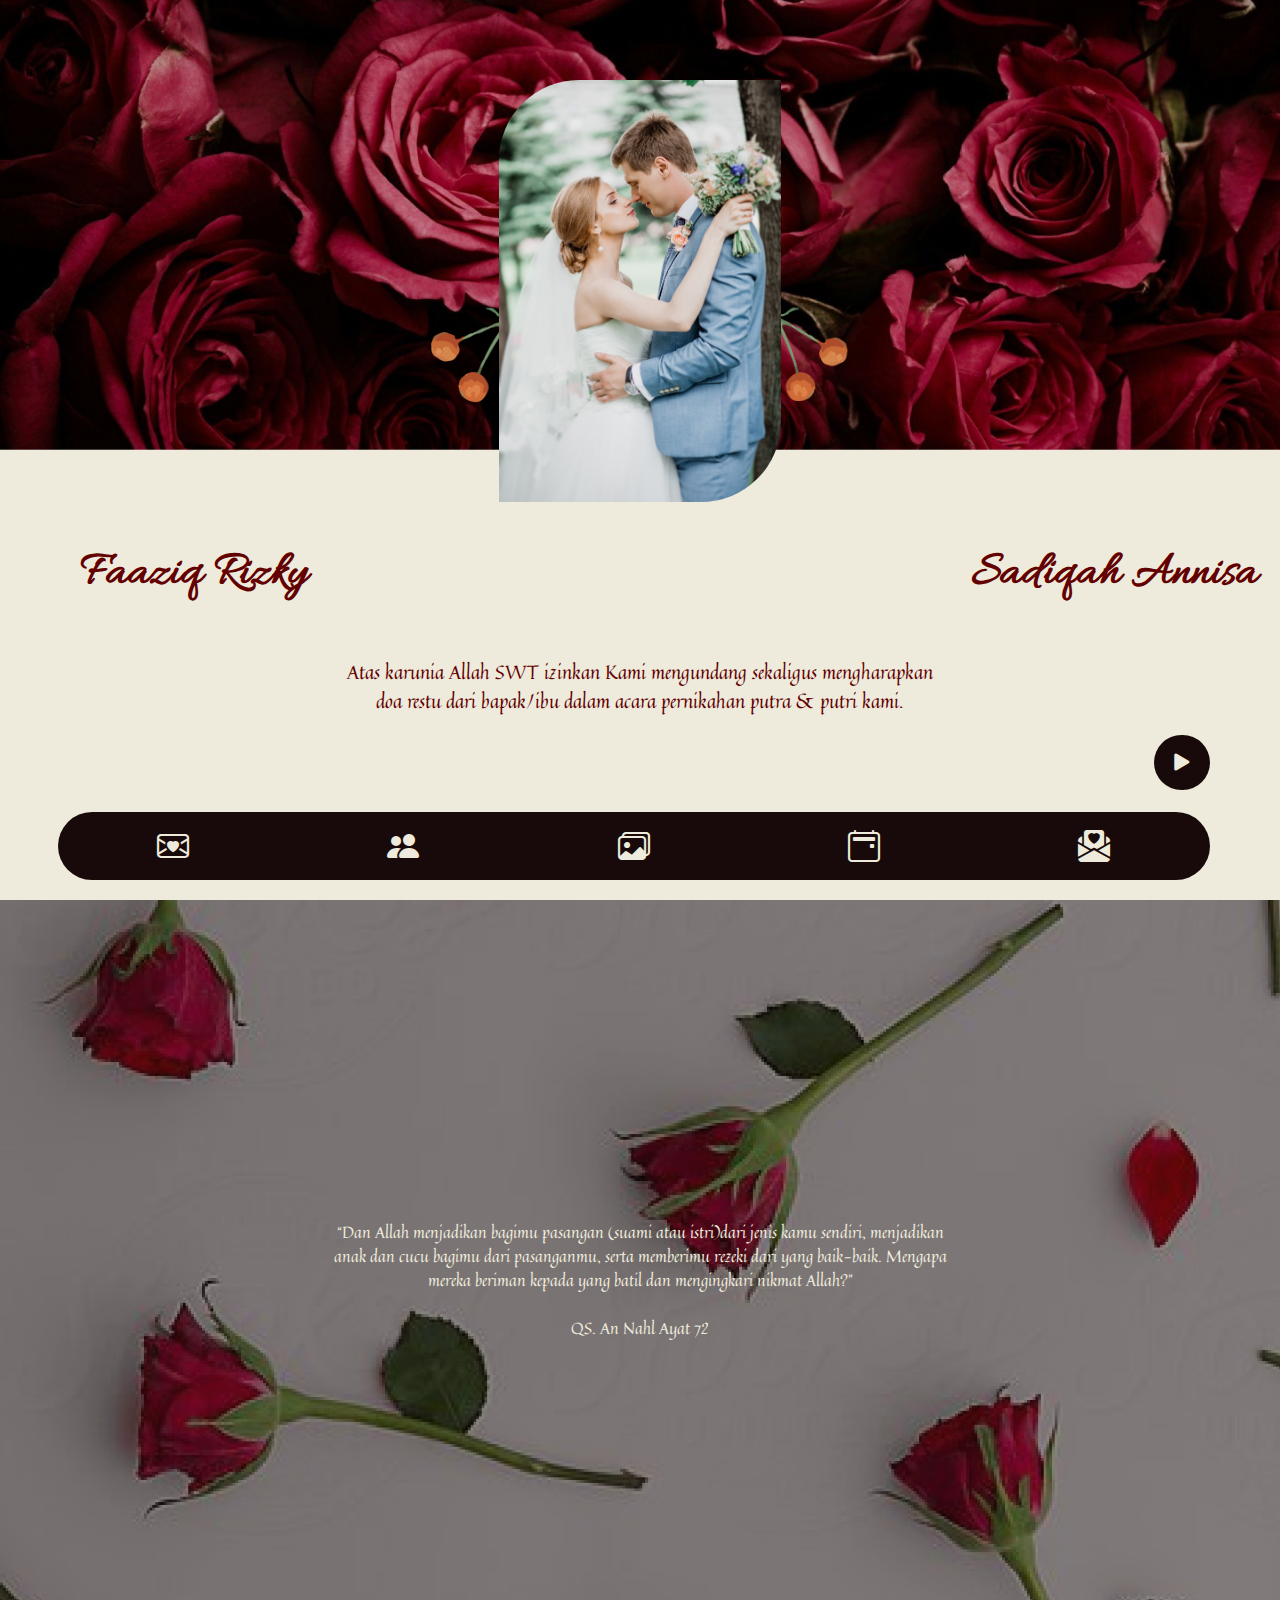
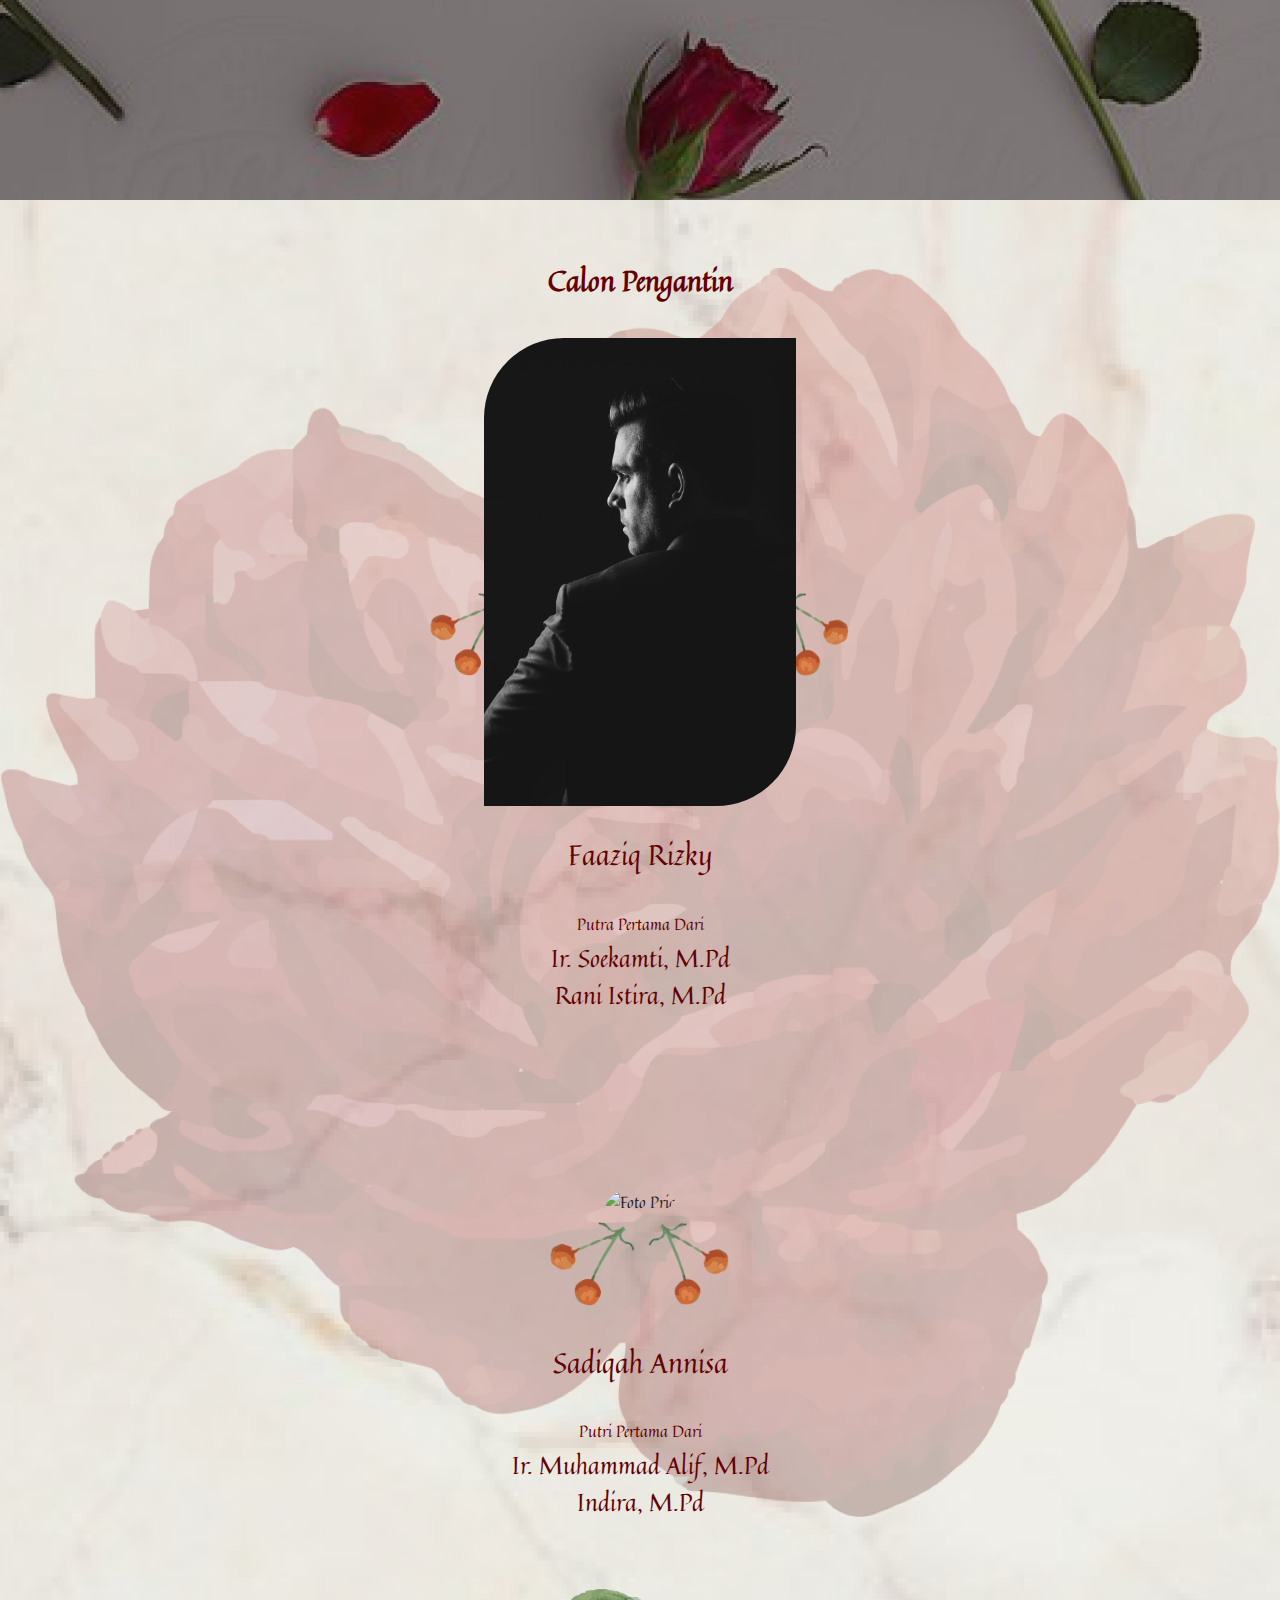
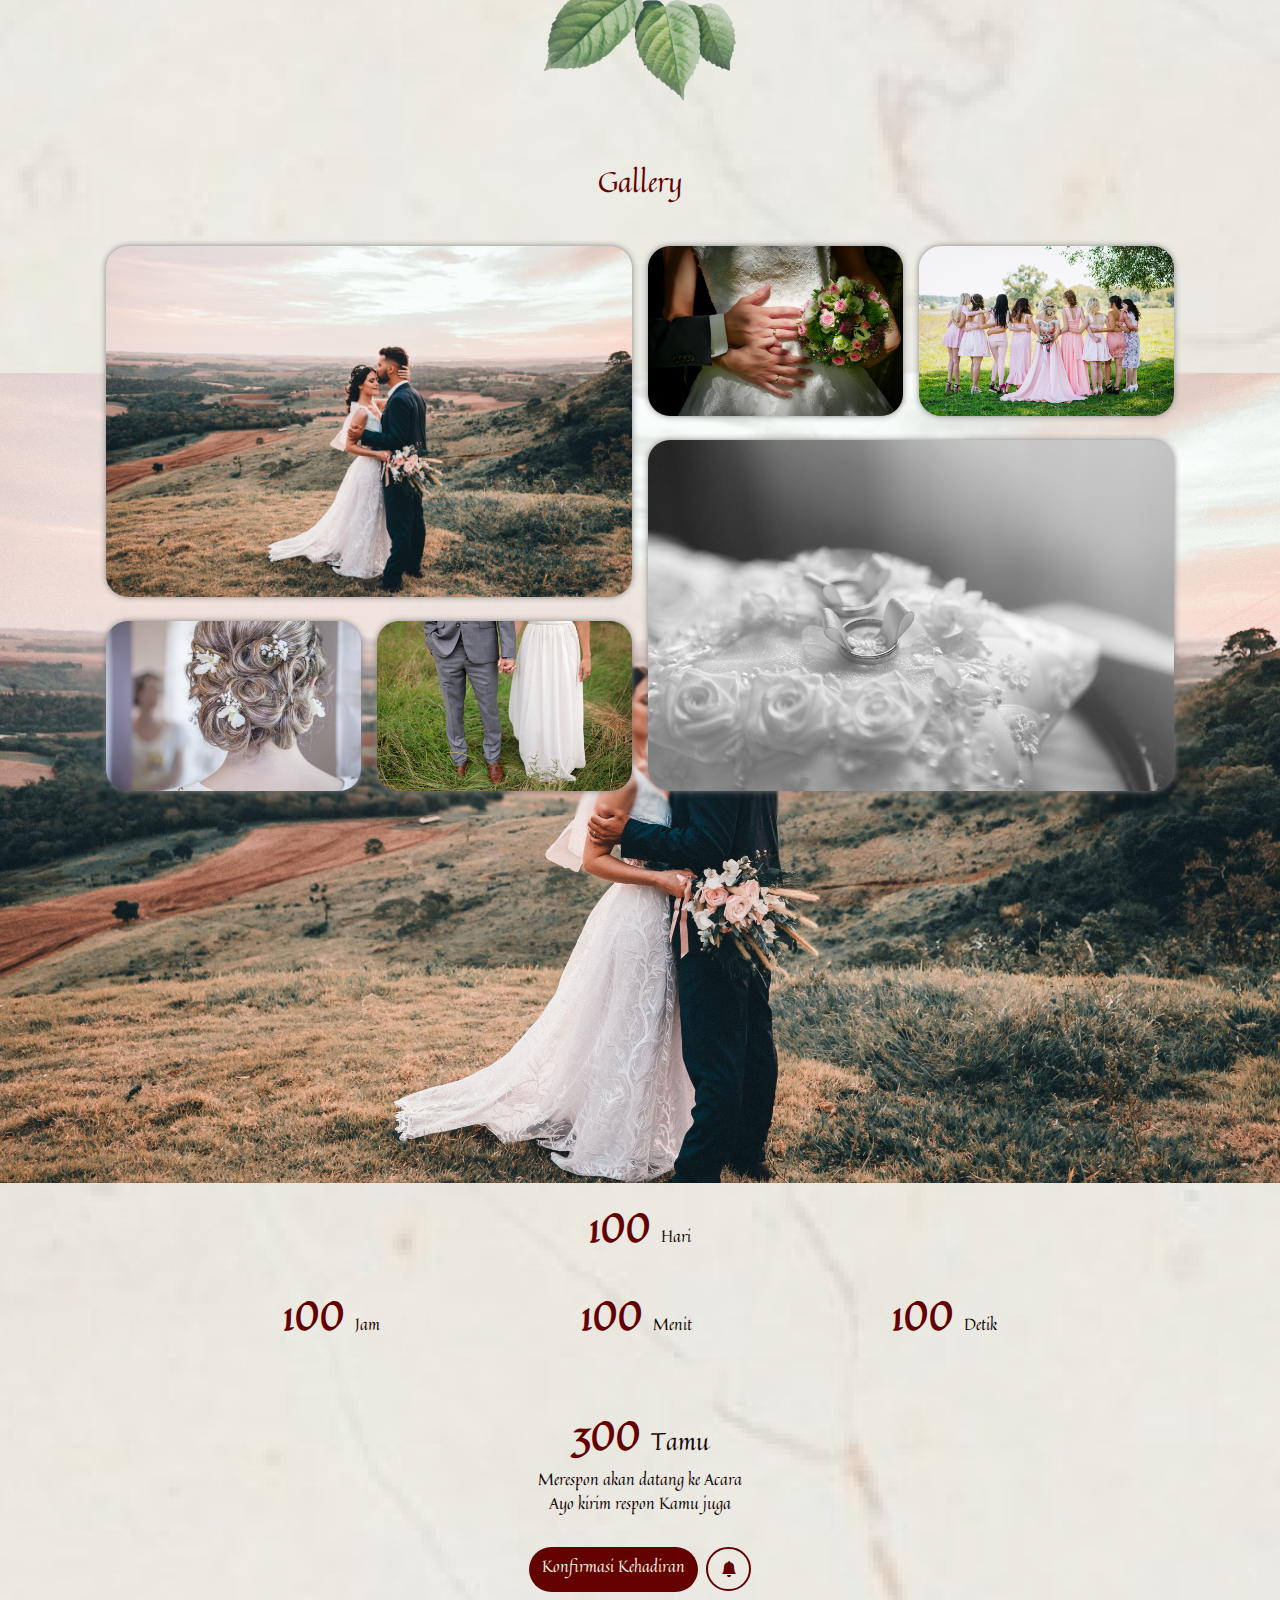
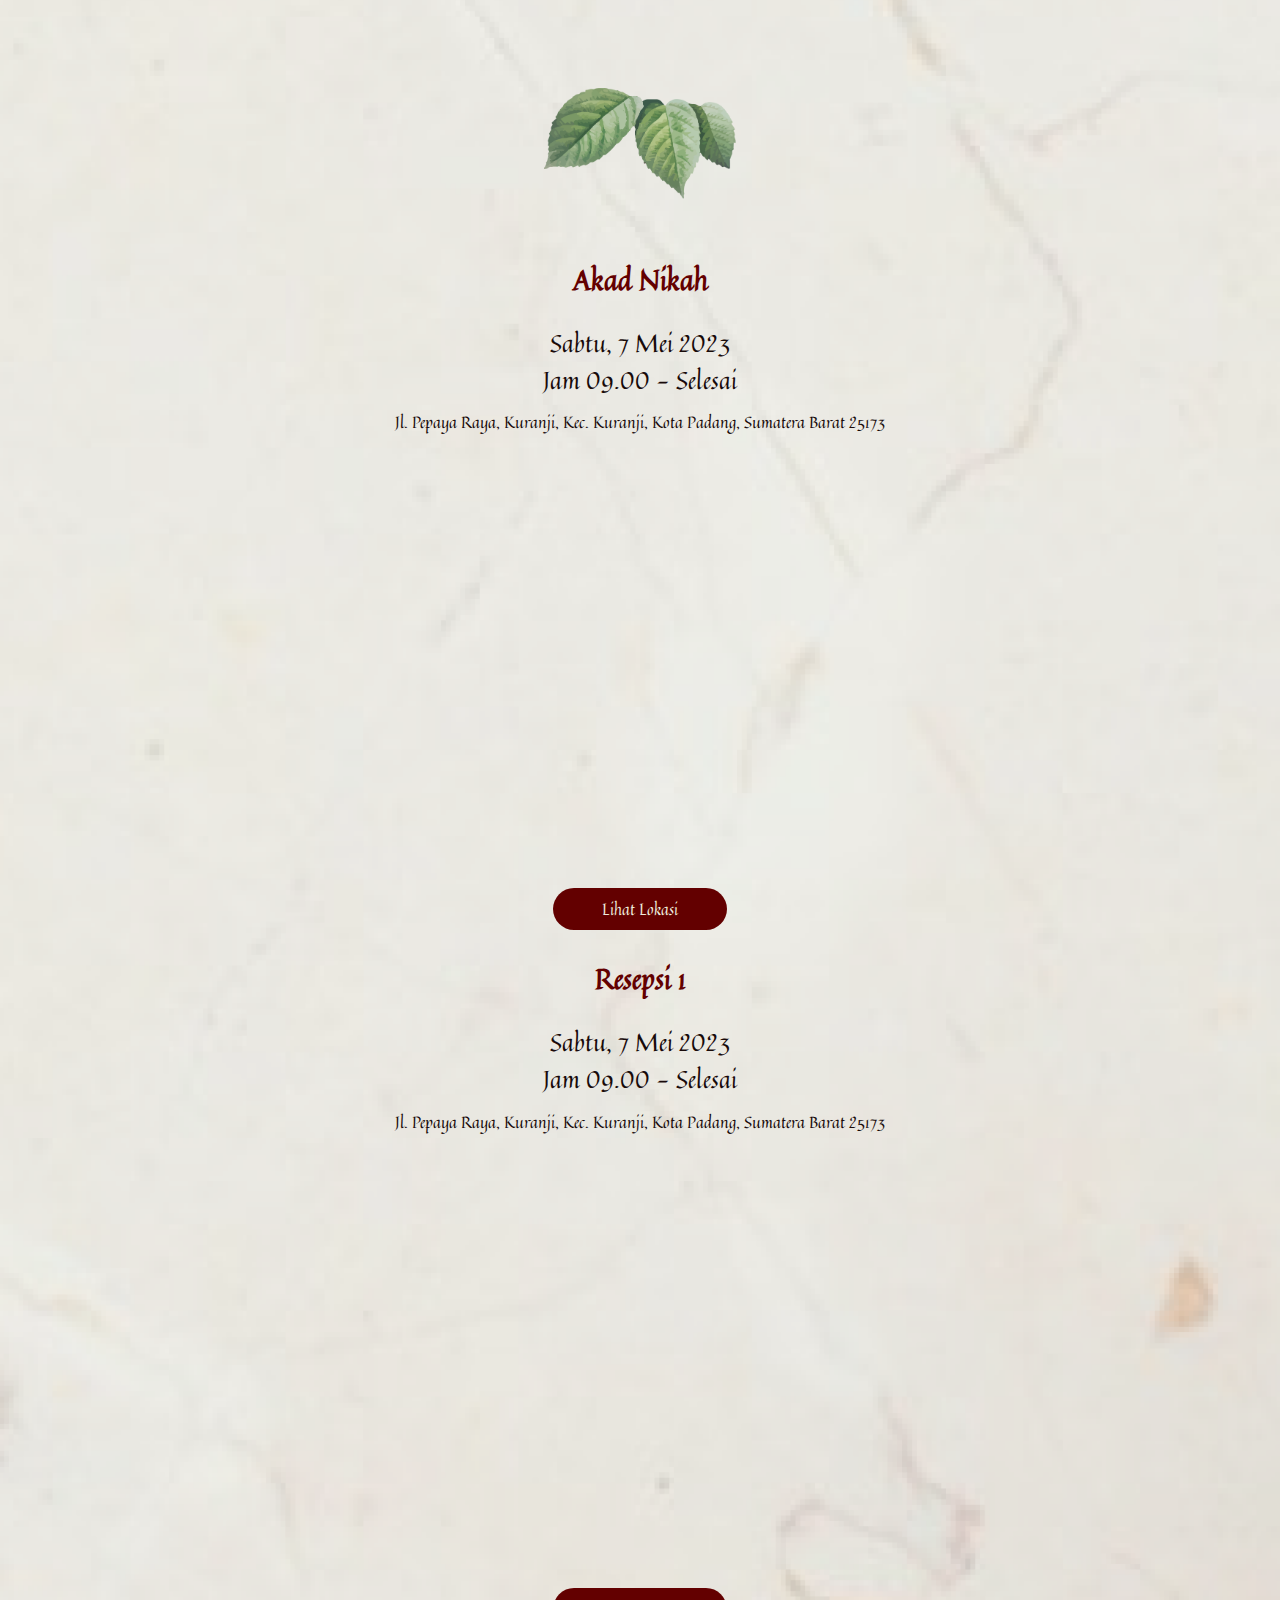
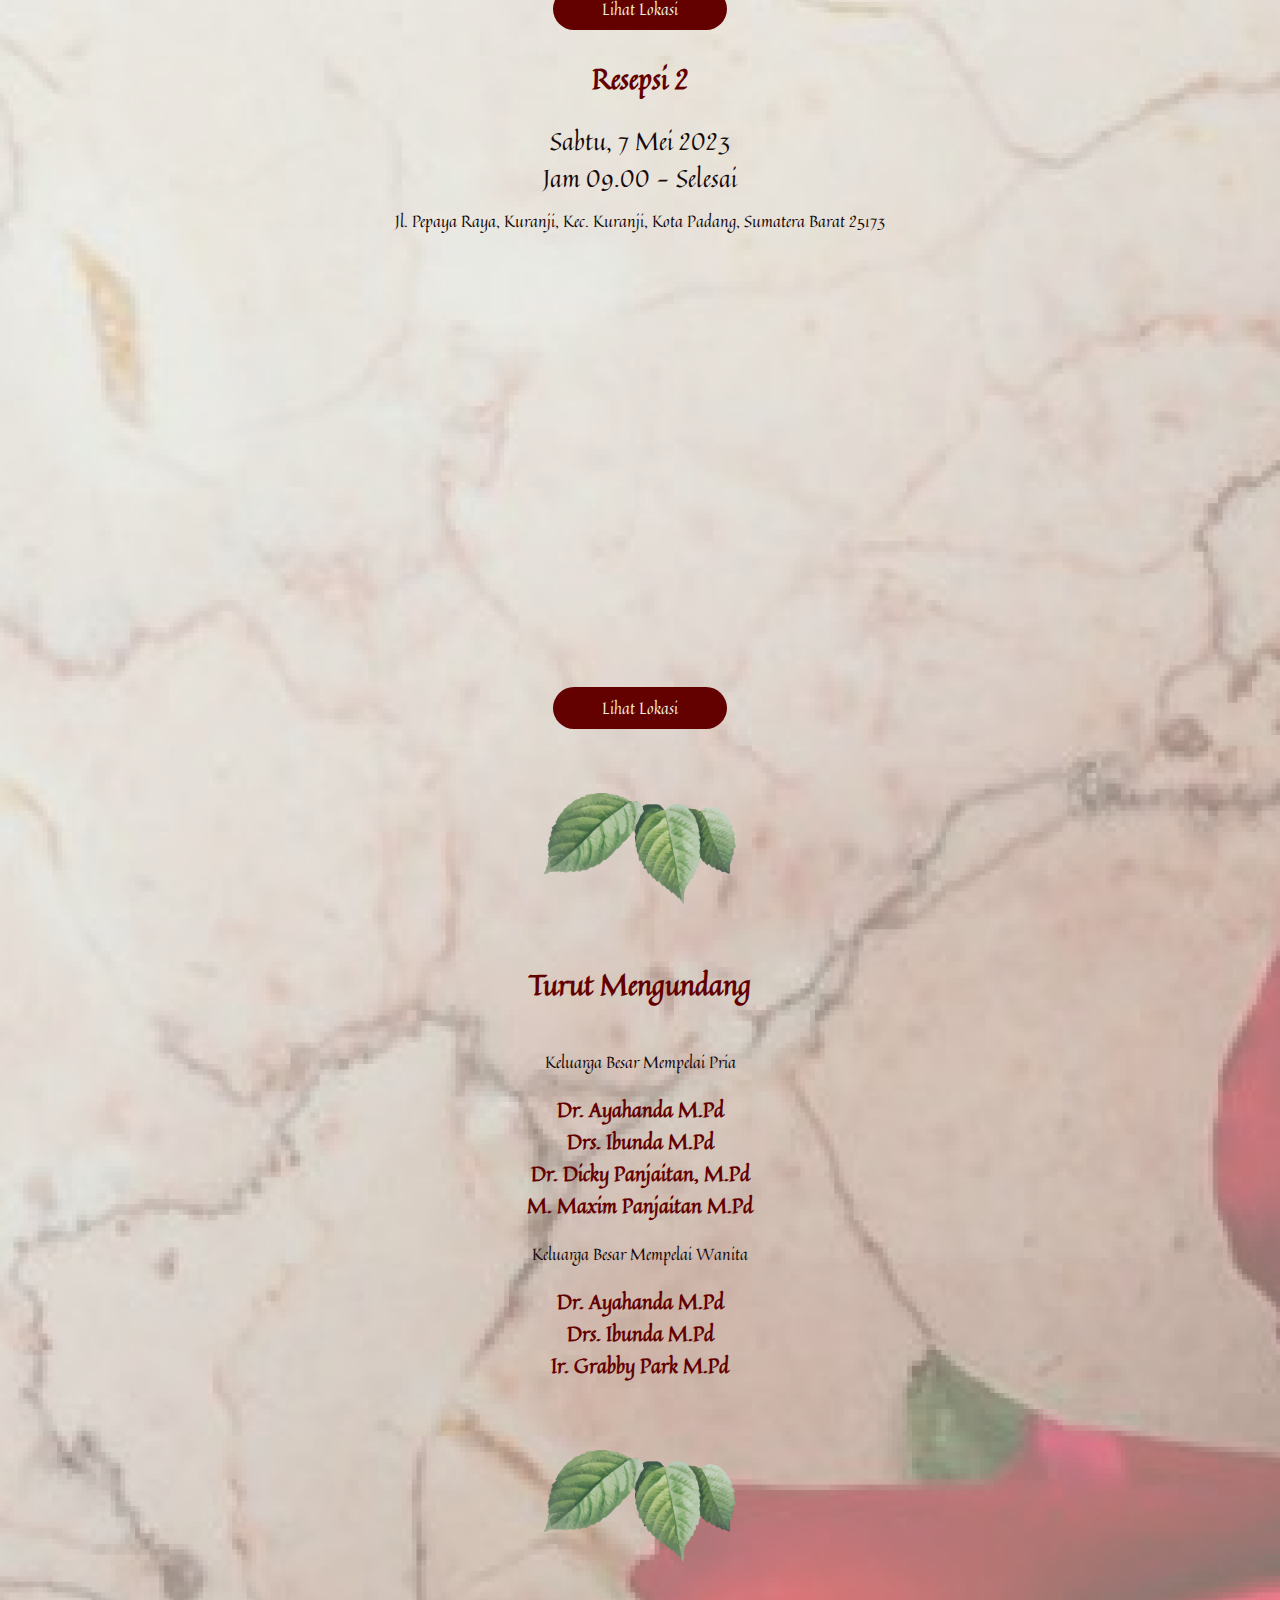
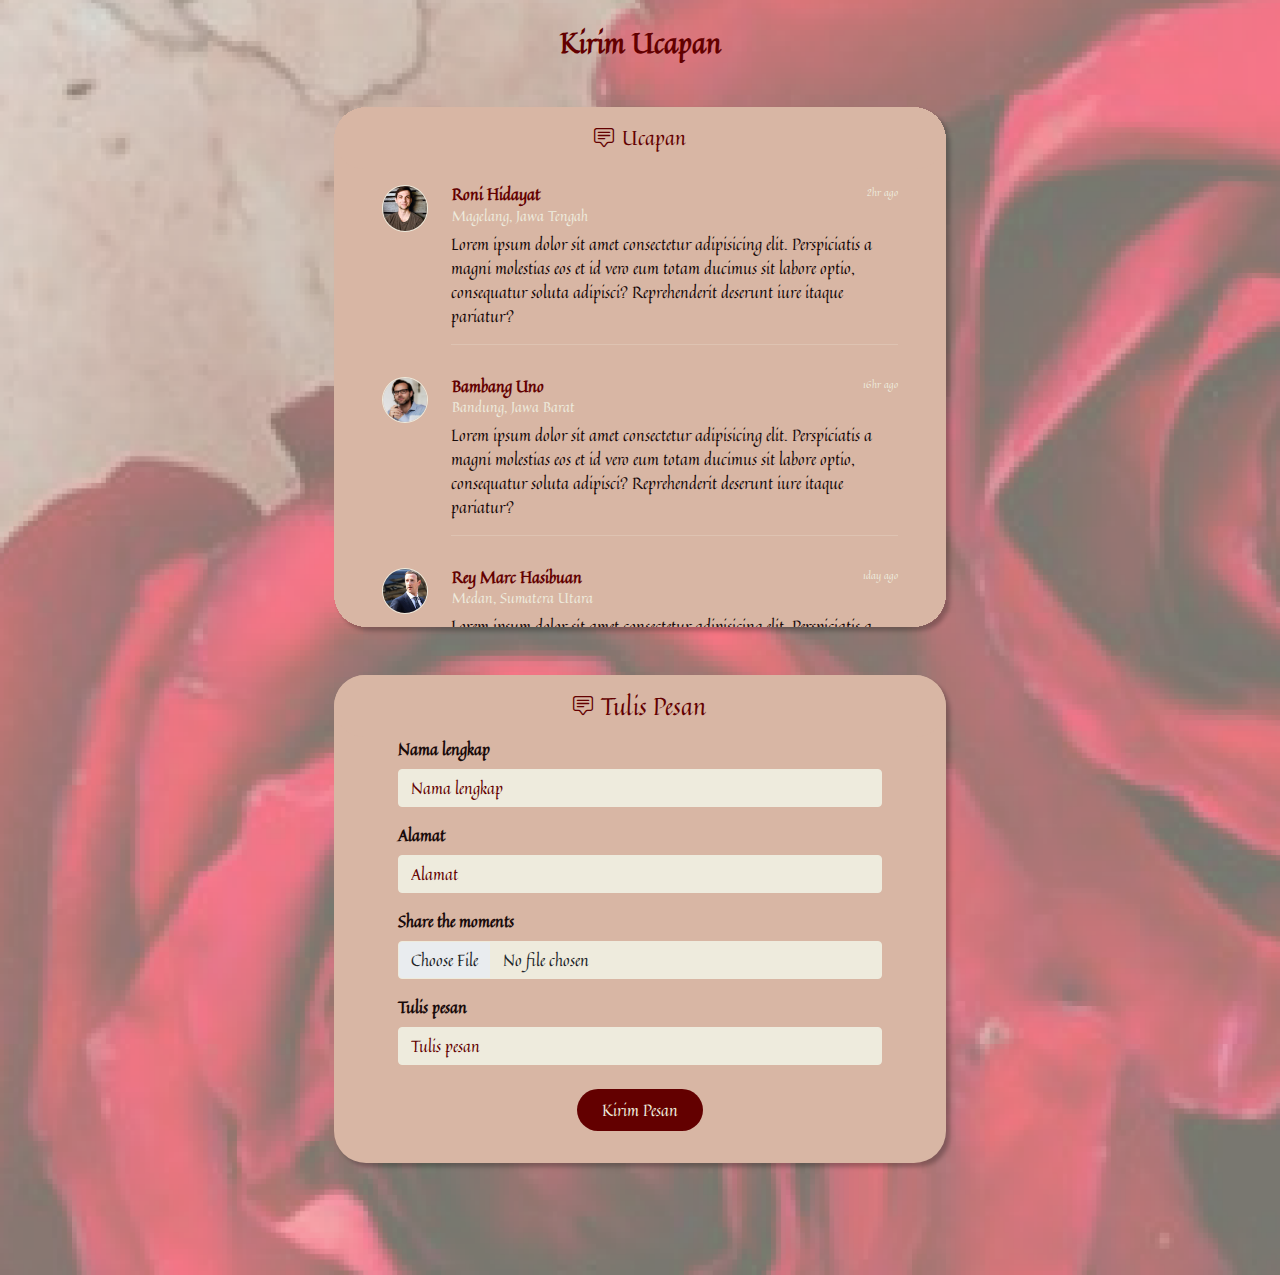
==== index.html @ 02210b86 "Selesai" ====
<!DOCTYPE html>
<html lang="en">
  <head>
    <meta charset="UTF-8" />
    <meta http-equiv="X-UA-Compatible" content="IE=edge" />
    <meta name="viewport" content="width=device-width, initial-scale=1.0" />
    <!-- CSS -->
    <link rel="stylesheet" href="public/css/glightbox.min.css" />
    <link rel="stylesheet" href="public/css/style.css" />
    <link rel="stylesheet" href="public/bootstrap/bootstrap.min.css" />
    <link
      rel="stylesheet"
      href="https://cdn.jsdelivr.net/npm/bootstrap-icons@1.8.1/font/bootstrap-icons.css"
    />
    <link rel="preconnect" href="https://fonts.googleapis.com" />
    <link rel="preconnect" href="https://fonts.gstatic.com" crossorigin />
    <link
      href="https://fonts.googleapis.com/css2?family=Allura&family=Quintessential&display=swap"
      rel="stylesheet"
    />
    <!-- Javascript -->
    <script src="public/bootstrap/bootstrap.bundle.min.js" defer></script>
    <script src="public/js/script.js" defer></script>
    <title>Template Wedding 8</title>
  </head>
  <body>
    <!-- Navbar Bawah -->
    <ul class="navbar-bawah d-flex justify-content-around m-0">
      <li>
        <a href="#header">
          <i class="bi bi-envelope-heart"></i>
        </a>
      </li>
      <li>
        <a href="#pengantin">
          <i class="bi bi-people-fill"></i>
        </a>
      </li>
      <li>
        <a href="#gallery">
          <i class="bi bi-images"></i>
        </a>
      </li>
      <li>
        <a href="#acara">
          <i class="bi bi-calendar2-event"></i>
        </a>
      </li>
      <li>
        <a href="#kartu">
          <i class="bi bi-envelope-paper-heart-fill"></i>
        </a>
      </li>
    </ul>

    <!-- Music -->
    <div class="tombol-musik">
      <audio id="track" src="public/musik/Sezairi-It's_You.mp3"></audio>
      <i id="play-pause" class="bi bi-play-fill"> </i>
    </div>

    <!-- Header -->
    <section class="header" id="header">
      <div
        class="bg-mawar"
        style="
          background-image: url('public/gambar/hiasan/bg1.png');
          background-size: cover;
          background-repeat: no-repeat;
        "
      ></div>
      <div class="foto-mempelai">
        <img
          src="public/gambar/hiasan/bunga1.png"
          class="bunga1"
          alt="Bunga 1"
        />
        <img
          src="public/gambar/foto/mempelai.jpg"
          class="foto"
          alt="Foto Mempelai"
        />
        <img
          src="public/gambar/hiasan/bunga2.png"
          class="bunga2"
          alt="Bunga 2"
        />
      </div>
      <div class="container-fluid nama-mempelai">
        <!-- not for mobile -->
        <div
          class="desktop d-none d-md-block d-lg-block d-xl-block d-xxl-block"
        >
          <div class="row">
            <div class="col-lg-3 col-md-3">
              <h1 class="nmp">Faaziq Rizky</h1>
            </div>
            <div class="col-lg-6 col-md-6">
              <p>
                Atas karunia Allah SWT izinkan Kami mengundang sekaligus
                mengharapkan doa restu dari bapak/ibu dalam acara pernikahan
                putra & putri kami.
              </p>
            </div>
            <div class="col-lg-3 col-md-3">
              <h1 class="nmw">Sadiqah Annisa</h1>
            </div>
          </div>
        </div>
        <!-- for mobile -->
        <div class="mobile d-md-none d-lg-none d-xl-none d-xxl-none">
          <h1>Faaziq Rizky</h1>
          <h1>&</h1>
          <h1>Sadiqah Annisa</h1>
          <p>
            Atas karunia Allah SWT izinkan Kami mengundang sekaligus
            mengharapkan doa restu dari bapak/ibu dalam acara pernikahan putra &
            putri kami.
          </p>
        </div>
      </div>
    </section>

    <section
      class="surat"
      id="surat"
      style="
        background-image: url('public/gambar/hiasan/bg2.png');
        background-size: cover;
        background-repeat: no-repeat;
      "
    >
      <p>
        “Dan Allah menjadikan bagimu pasangan (suami atau istri)dari jenis kamu
        sendiri, menjadikan anak dan cucu bagimu dari pasanganmu, serta
        memberimu rezeki dari yang baik-baik. Mengapa mereka beriman kepada yang
        batil dan mengingkari nikmat Allah?”
        <br /><br />
        QS. An Nahl Ayat 72
      </p>
    </section>

    <section
      class="bg3"
      style="
        background-image: url('public/gambar/hiasan/bg3.png');
        background-size: cover;
        background-repeat: no-repeat;
        background-position: bottom;
      "
    >
      <!-- Pengantin -->
      <div
        class="pengantin"
        id="pengantin"
        style="
          background-image: url('public/gambar/hiasan/bunga5.png');
          background-size: contain;
          background-repeat: no-repeat;
          background-position: bottom;
        "
      >
        <div class="container">
          <h3 class="tcp">Calon Pengantin</h3>
          <!-- Pria -->
          <div class="pria">
            <div class="foto-pria">
              <img
                src="public/gambar/hiasan/bunga1.png"
                class="bunga1"
                alt="Bunga 1"
              />
              <img
                src="public/gambar/foto/pria.jpg"
                class="foto"
                alt="Foto Wanita"
              />
              <img
                src="public/gambar/hiasan/bunga2.png"
                class="bunga2"
                alt="Bunga 2"
              />
            </div>
            <div class="ortu">
              <h3>Faaziq Rizky</h3>
              <span>Putra Pertama Dari</span>
              <h4 class="pt-2">Ir. Soekamti, M.Pd</h4>
              <h4>Rani Istira, M.Pd</h4>
            </div>
          </div>
          <!-- Pria -->
          <div class="wanita">
            <div class="foto-wanita">
              <img
                src="public/gambar/hiasan/bunga1.png"
                class="bunga1"
                alt="Bunga 1"
              />
              <img
                src="public/gambar/foto/wanita.jpg"
                class="foto"
                alt="Foto Pria"
              />
              <img
                src="public/gambar/hiasan/bunga2.png"
                class="bunga2"
                alt="Bunga 2"
              />
            </div>
            <div class="ortu">
              <h3>Sadiqah Annisa</h3>
              <span>Putri Pertama Dari</span>
              <h4 class="pt-2">Ir. Muhammad Alif, M.Pd</h4>
              <h4>Indira, M.Pd</h4>
            </div>
          </div>
        </div>
      </div>
      <div class="gb4">
        <img
          src="public/gambar/hiasan/bunga4.png"
          class="bunga4"
          alt="Bunga 4"
        />
      </div>
      <!-- Gallery -->
      <div class="gallery" id="gallery">
        <div
          class="bg-gallery"
          style="
            background-image: url('public/gambar/foto/wi15.jpg');
            background-size: cover;
            background-repeat: no-repeat;
          "
        ></div>
        <h3 class="tg">Gallery</h3>
        <div class="container">
          <div class="isi-gallery">
            <div class="card gallery1">
              <a class="glightbox" href="public/gambar/foto/wi15.jpg">
                <img
                  src="public/gambar/foto/wi15.jpg"
                  alt=""
                  class="img-fluid"
                />
              </a>
            </div>
            <!-- card 2 -->
            <div class="card gallery2">
              <a class="glightbox" href="public/gambar/foto/wi5.jpg">
                <img
                  src="public/gambar/foto/wi5.jpg"
                  alt=""
                  class="img-fluid"
                />
              </a>
            </div>
            <!-- card 3 -->
            <div class="card gallery3">
              <a class="glightbox" href="public/gambar/foto/wi12.jpg">
                <img
                  src="public/gambar/foto/wi12.jpg"
                  alt=""
                  class="img-fluid"
                />
              </a>
            </div>
            <!-- card 4 -->
            <div class="card gallery4">
              <a class="glightbox" href="public/gambar/foto/wi9.jpg">
                <img
                  src="public/gambar/foto/wi9.jpg"
                  alt=""
                  class="img-fluid"
                />
              </a>
            </div>
            <!-- card 5 -->
            <div class="card gallery5">
              <a class="glightbox" href="public/gambar/foto/wi7.jpg">
                <img
                  src="public/gambar/foto/wi7.jpg"
                  alt=""
                  class="img-fluid"
                />
              </a>
            </div>
            <!-- card 6 -->
            <div class="card gallery6">
              <a class="glightbox" href="public/gambar/foto/wi14.jpg">
                <img
                  src="public/gambar/foto/wi14.jpg"
                  alt=""
                  class="img-fluid"
                />
              </a>
            </div>
          </div>
        </div>
      </div>
      <!-- Acara -->
      <div class="acara" id="acara">
        <div class="container">
          <!-- Tanngal -->
          <div class="tanggal">
            <h1>Acara Mulai Diselenggarakan Pada</h1>
            <span>Minggu, 10 Februari 2023</span>
          </div>
          <!-- Jadwal -->
          <div class="jadwal">
            <div class="hari">
              <h1>100 <span>Hari</span></h1>
            </div>
            <!-- Waktu -->
            <div
              class="d-flex justify-content-evenly align-items-center text-center"
            >
              <div class="jam">
                <h1>100 <span>Jam</span></h1>
              </div>
              <div class="menit">
                <h1>100 <span>Menit</span></h1>
              </div>
              <div class="detik">
                <h1>100 <span>Detik</span></h1>
              </div>
            </div>
            <!-- Tamu -->
            <div class="tamu">
              <h1>300 <span>Tamu</span></h1>
              <span>Merespon akan datang ke Acara</span>
              <br />
              <span>Ayo kirim respon Kamu juga</span>
            </div>
            <!-- Konfirmasi Kehadiran -->
            <div class="kehadiran">
              <button class="btn me-2">Konfirmasi Kehadiran</button>
              <button class="btn">
                <i class="bi bi-bell-fill"></i>
              </button>
            </div>
          </div>
        </div>
      </div>
      <div class="gb4">
        <img
          src="public/gambar/hiasan/bunga4.png"
          class="bunga4"
          alt="Bunga 4"
        />
      </div>
      <!-- Lokasi -->
      <div class="lokasi" id="lokasi">
        <!-- Akad Nikah -->
        <div class="container akad-nikah">
          <h3 class="tan">Akad Nikah</h3>
          <div class="tdj">
            <h4>Sabtu, 7 Mei 2023</h4>
            <h4>Jam 09.00 - Selesai</h4>
          </div>
          <span
            >Jl. Pepaya Raya, Kuranji, Kec. Kuranji, Kota Padang, Sumatera Barat
            25173</span
          >
          <!-- Map Akad Nikah -->
          <iframe
            src="https://www.google.com/maps/embed?pb=!1m18!1m12!1m3!1d3989.3010958429218!2d100.3577223147536!3d-0.9225826993269867!2m3!1f0!2f0!3f0!3m2!1i1024!2i768!4f13.1!3m3!1m2!1s0x2fd4b8b50f84e2df%3A0x6b663fb549733102!2sSTMIK%20Indonesia%20Padang!5e0!3m2!1sid!2sid!4v1656595492006!5m2!1sid!2sid"
            class="google-map"
            allowfullscreen="true"
            loading="lazy"
            referrerpolicy="no-referrer-when-downgrade"
          ></iframe>
          <button type="submit" class="btn mx-auto">Lihat Lokasi</button>
        </div>
        <!-- Resepsi 1 -->
        <div class="container resepsi1">
          <h3 class="tan">Resepsi 1</h3>
          <div class="tdj">
            <h4>Sabtu, 7 Mei 2023</h4>
            <h4>Jam 09.00 - Selesai</h4>
          </div>
          <span
            >Jl. Pepaya Raya, Kuranji, Kec. Kuranji, Kota Padang, Sumatera Barat
            25173</span
          >
          <!-- Map Akad Nikah -->
          <iframe
            src="https://www.google.com/maps/embed?pb=!1m18!1m12!1m3!1d3989.3010958429218!2d100.3577223147536!3d-0.9225826993269867!2m3!1f0!2f0!3f0!3m2!1i1024!2i768!4f13.1!3m3!1m2!1s0x2fd4b8b50f84e2df%3A0x6b663fb549733102!2sSTMIK%20Indonesia%20Padang!5e0!3m2!1sid!2sid!4v1656595492006!5m2!1sid!2sid"
            class="google-map"
            allowfullscreen="true"
            loading="lazy"
            referrerpolicy="no-referrer-when-downgrade"
          ></iframe>
          <button type="submit" class="btn mx-auto">Lihat Lokasi</button>
        </div>
        <!-- Resepsi 1 -->
        <div class="container resepsi2">
          <h3 class="tan">Resepsi 2</h3>
          <div class="tdj">
            <h4>Sabtu, 7 Mei 2023</h4>
            <h4>Jam 09.00 - Selesai</h4>
          </div>
          <span
            >Jl. Pepaya Raya, Kuranji, Kec. Kuranji, Kota Padang, Sumatera Barat
            25173</span
          >
          <!-- Map Akad Nikah -->
          <iframe
            src="https://www.google.com/maps/embed?pb=!1m18!1m12!1m3!1d3989.3010958429218!2d100.3577223147536!3d-0.9225826993269867!2m3!1f0!2f0!3f0!3m2!1i1024!2i768!4f13.1!3m3!1m2!1s0x2fd4b8b50f84e2df%3A0x6b663fb549733102!2sSTMIK%20Indonesia%20Padang!5e0!3m2!1sid!2sid!4v1656595492006!5m2!1sid!2sid"
            class="google-map"
            allowfullscreen="true"
            loading="lazy"
            referrerpolicy="no-referrer-when-downgrade"
          ></iframe>
          <button type="submit" class="btn mx-auto">Lihat Lokasi</button>
        </div>
      </div>
      <div class="gb4">
        <img
          src="public/gambar/hiasan/bunga4.png"
          class="bunga4"
          alt="Bunga 4"
        />
      </div>
      <!-- Mengundang -->
      <div class="mengundang" id="mengundang">
        <div class="container">
          <h3 class="ttm">Turut Mengundang</h3>
          <div class="keluarga-pria">
            <span>Keluarga Besar Mempelai Pria</span>
            <h5 class="mt-4">Dr. Ayahanda M.Pd</h5>
            <h5>Drs. Ibunda M.Pd</h5>
            <h5>Dr. Dicky Panjaitan, M.Pd</h5>
            <h5>M. Maxim Panjaitan M.Pd</h5>
          </div>
          <div class="keluarga-wanita mt-4">
            <span>Keluarga Besar Mempelai Wanita</span>
            <h5 class="mt-4">Dr. Ayahanda M.Pd</h5>
            <h5>Drs. Ibunda M.Pd</h5>
            <h5>Ir. Grabby Park M.Pd</h5>
          </div>
        </div>
      </div>
      <div class="gb4">
        <img
          src="public/gambar/hiasan/bunga4.png"
          class="bunga4"
          alt="Bunga 4"
        />
      </div>
      <!-- Kartu -->
      <div id="kartu">
        <div class="container kartu-ucapan" id="kartu-ucapan">
          <h3 class="tku">Kirim Ucapan</h3>
          <!-- Daftar Kartu -->
          <div
            class="daftar-kartu d-flex justify-content-center align-items-center mb-5"
          >
            <div class="card">
              <div
                class="kepala-card py-3 d-flex justify-content-center align-items-center sticky-top"
              >
                <i class="bi bi-chat-square-text me-2 fs-5"></i>
                <h5 class="mb-0">Ucapan</h5>
              </div>
              <div class="kepala-body">
                <img src="public/gambar/foto/person1.jpg" alt="person 1" />
                <div class="nama ms-4">
                  <h6>Roni Hidayat</h6>
                  <p>Magelang, Jawa Tengah</p>
                </div>
                <p class="ms-auto">2hr ago</p>
              </div>
              <div class="card-body">
                <p>
                  Lorem ipsum dolor sit amet consectetur adipisicing elit.
                  Perspiciatis a magni molestias eos et id vero eum totam
                  ducimus sit labore optio, consequatur soluta adipisci?
                  Reprehenderit deserunt iure itaque pariatur?
                </p>
                <hr />
              </div>
              <div class="kepala-body">
                <img src="public/gambar/foto/person2.jpg" alt="person 2" />
                <div class="nama ms-4">
                  <h6>Bambang Uno</h6>
                  <p>Bandung, Jawa Barat</p>
                </div>
                <p class="ms-auto">16hr ago</p>
              </div>
              <div class="card-body">
                <p>
                  Lorem ipsum dolor sit amet consectetur adipisicing elit.
                  Perspiciatis a magni molestias eos et id vero eum totam
                  ducimus sit labore optio, consequatur soluta adipisci?
                  Reprehenderit deserunt iure itaque pariatur?
                </p>
                <hr />
              </div>
              <div class="kepala-body">
                <img src="public/gambar/foto/person3.jpg" alt="person 3" />
                <div class="nama ms-4">
                  <h6>Rey Marc Hasibuan</h6>
                  <p>Medan, Sumatera Utara</p>
                </div>
                <p class="ms-auto">1day ago</p>
              </div>
              <div class="card-body">
                <p>
                  Lorem ipsum dolor sit amet consectetur adipisicing elit.
                  Perspiciatis a magni molestias eos et id vero eum totam
                  ducimus sit labore optio, consequatur soluta adipisci?
                  Reprehenderit deserunt iure itaque pariatur?
                </p>
                <hr />
              </div>
            </div>
          </div>
          <!-- Tulis Pesan -->
          <div
            class="tulis-pesan d-flex justify-content-center align-items-center"
          >
            <div class="card">
              <div
                class="kepala-card py-3 d-flex justify-content-center align-items-center"
              >
                <i class="bi bi-chat-square-text me-2 fs-5"></i>
                <h4 class="mb-0">Tulis Pesan</h4>
              </div>
              <!-- <hr /> -->
              <form action="#" class="mx-auto">
                <div class="mb-3">
                  <label for="nama" class="form-label">Nama lengkap</label>
                  <input
                    type="text"
                    class="form-control"
                    placeholder="Nama lengkap"
                  />
                </div>
                <div class="mb-3">
                  <label for="alamat" class="form-label">Alamat</label>
                  <input
                    type="text"
                    class="form-control"
                    placeholder="Alamat"
                  />
                </div>
                <div class="mb-3">
                  <label for="moments" class="form-label"
                    >Share the moments</label
                  >
                  <input
                    type="file"
                    class="form-control"
                    placeholder="hahaha"
                  />
                </div>
                <div class="mb-4">
                  <label for="pesan" class="form-label">Tulis pesan</label>
                  <input
                    type="text"
                    class="form-control"
                    placeholder="Tulis pesan"
                  />
                </div>
                <div
                  class="mb-3 d-flex justify-content-center align-items-center"
                >
                  <button type="button" class="btn">Kirim Pesan</button>
                </div>
              </form>
            </div>
          </div>
        </div>
      </div>
    </section>
    <script src="public/js/glightbox.min.js"></script>
  </body>
</html>
---- public/css/style.css ----
* {
  margin: 0;
  padding: 0;
  box-sizing: border-box;
  font-family: "Quintessential", cursive;
}

:root {
  --warna1: #630000;
  --warna2: #180a0a;
  --warna3: #eeebdd;
  --warna4: #d8b6a4;
  --lengkung: 1rem;
  --lengkungO: 999px;
}

html {
  scroll-behavior: smooth;
}

/* ? Navbar Bawah */
ul.navbar-bawah {
  list-style: none;
  position: fixed;
  bottom: 20px;
  left: 49.5%;
  width: 90%;
  padding-left: 0;
  background: var(--warna2);
  z-index: 11;
  transform: translateX(-50%);
  -webkit-transform: translateX(-50%);
  -moz-transform: translateX(-50%);
  -ms-transform: translateX(-50%);
  -o-transform: translateX(-50%);
  border-radius: var(--lengkungO);
  -webkit-border-radius: var(--lengkungO);
  -moz-border-radius: var(--lengkungO);
  -ms-border-radius: var(--lengkungO);
  -o-border-radius: var(--lengkungO);
}

ul.navbar-bawah li {
  padding: 10px;
  border-radius: var(--lengkungO);
  -webkit-border-radius: var(--lengkungO);
  -moz-border-radius: var(--lengkungO);
  -ms-border-radius: var(--lengkungO);
  -o-border-radius: var(--lengkungO);
  transition: 0.1s;
  -webkit-transition: 0.1s;
  -moz-transition: 0.1s;
  -ms-transition: 0.1s;
  -o-transition: 0.1s;
}

ul.navbar-bawah li:hover {
  padding: 10px 20px;
  background: var(--warna3);
}

ul.navbar-bawah li a {
  color: var(--warna3);
  font-size: 2rem;
}

ul.navbar-bawah li a:hover {
  color: var(--warna1);
}

/* ? Music */
.tombol-musik {
  position: fixed;
  bottom: 110px;
  right: 70px;
  z-index: 9999;
  background: var(--warna2);
  cursor: pointer;
  padding: 5px 13px;
  border-radius: var(--lengkungO);
  -webkit-border-radius: var(--lengkungO);
  -moz-border-radius: var(--lengkungO);
  -ms-border-radius: var(--lengkungO);
  -o-border-radius: var(--lengkungO);
}

.tombol-musik i {
  color: var(--warna3);
  font-size: 30px;
}

/* ? Header */
.header {
  background-color: var(--warna3);
}

.header .bg-mawar {
  height: 50vh;
}

.header .foto-mempelai {
  display: flex;
  justify-content: center;
  align-items: center;
  position: absolute;
  top: 5rem;
  left: 0;
}

.header .foto-mempelai img.bunga1 {
  z-index: 1;
  max-width: 10%;
  height: auto;
  margin-top: 7rem;
  margin-right: -3rem;
}

.header .foto-mempelai img.bunga2 {
  z-index: 1;
  max-width: 10%;
  height: auto;
  margin-top: 7rem;
  margin-left: -3rem;
}

.header .foto-mempelai img.foto {
  z-index: 2;
  max-width: 22%;
  height: auto;
  border-top-left-radius: 5rem;
  border-bottom-right-radius: 5rem;
}

.header .nama-mempelai {
  height: 50vh;
}

.header .nama-mempelai h1.nmp,
.header .nama-mempelai h1.nmw {
  font-family: "Allura", cursive;
  font-weight: bold;
  font-size: 3rem;
}

.header .nama-mempelai h1.nmp {
  color: var(--warna1);
  text-align: right;
  padding-top: 6rem;
}

.header .nama-mempelai p {
  padding-top: 13rem;
  color: var(--warna1);
  text-align: center;
  font-size: 1.2rem;
}

.header .nama-mempelai h1.nmw {
  color: var(--warna1);
  text-align: left;
  padding-top: 6rem;
}

/* ? Surat */
.surat {
  height: 100vh;
}

.surat p {
  text-align: center;
  color: var(--warna3);
  padding: 20rem 20rem 0 20rem;
}

/* ? Pengantin */
.pengantin h3.tcp {
  color: var(--warna1);
  text-align: center;
  font-weight: bold;
  padding-top: 4rem;
  padding-bottom: 2rem;
}

.pengantin .wanita {
  margin-top: 5rem;
}

.pengantin .pria .foto-pria,
.pengantin .wanita .foto-wanita {
  display: flex;
  justify-content: center;
  align-items: center;
}

.pengantin .pria .foto-pria img.bunga1,
.pengantin .wanita .foto-wanita img.bunga1 {
  z-index: 1;
  max-width: 10%;
  height: auto;
  margin-top: 7rem;
  margin-right: -3rem;
}

.pengantin .pria .foto-pria img.bunga2,
.pengantin .wanita .foto-wanita img.bunga2 {
  z-index: 1;
  max-width: 10%;
  height: auto;
  margin-top: 7rem;
  margin-left: -3rem;
}

.pengantin .pria .foto-pria img.foto,
.pengantin .wanita .foto-wanita img.foto {
  z-index: 2;
  max-width: 28%;
  height: auto;
  border-top-left-radius: 5rem;
  border-bottom-right-radius: 5rem;
}

.pengantin .pria .ortu,
.pengantin .wanita .ortu {
  text-align: center;
  color: var(--warna1);
}

.pengantin .pria .ortu h3,
.pengantin .wanita .ortu h3 {
  padding-top: 2rem;
  padding-bottom: 2rem;
}

.gb4 {
  display: flex;
  justify-content: center;
  align-items: center;
}

.gb4 img.bunga4 {
  max-width: 15%;
  height: auto;
  margin: 4rem auto;
}

/* ? Gallery */
.gallery .bg-gallery {
  position: absolute;
  margin-top: 13rem;
  height: 90vh;
  width: 100%;
  z-index: 0;
}

.gallery h3.tg {
  text-align: center;
  color: var(--warna1);
  padding-bottom: 1rem;
}

.gallery .container {
  z-index: 2;
}

.gallery .isi-gallery {
  backdrop-filter: blur(1px);
  -webkit-backdrop-filter: blur(1px);
  padding: 1rem;
  display: grid;
  grid-template-areas:
    "g1 g1 g2 g3"
    "g1 g1 g6 g6"
    "g4 g5 g6 g6";
}

.gallery .isi-gallery .card {
  margin: 0.5rem;
  background-color: transparent;
  border: 0;
}

.gallery .isi-gallery .card img {
  overflow: hidden;
  object-fit: cover;
  -o-object-fit: cover;
  object-position: center;
  -o-object-position: center;
  border-radius: 22px;
  -webkit-border-radius: 22px;
  -moz-border-radius: 22px;
  -ms-border-radius: 22px;
  -o-border-radius: 22px;
  filter: drop-shadow(0 0 3px grey);
  -webkit-filter: drop-shadow(0 0 3px grey);
}

.gallery .isi-gallery .gallery1 {
  grid-area: g1;
}

.gallery .isi-gallery .gallery2 {
  grid-area: g2;
}

.gallery .isi-gallery .gallery3 {
  grid-area: g3;
}

.gallery .isi-gallery .gallery4 {
  grid-area: g4;
}

.gallery .isi-gallery .gallery5 {
  grid-area: g5;
}

.gallery .isi-gallery .gallery6 {
  grid-area: g6;
  margin-top: 1rem;
}

.gallery .isi-gallery .gallery7 {
  grid-area: g7;
}

.gallery .isi-gallery .gallery8 {
  grid-area: g8;
}

/* ? Acara */
.acara {
  padding-top: 15rem;
}

.acara .tanggal {
  color: var(--warna1);
  text-align: center;
  padding-bottom: 3rem;
}

.acara .tanggal h1 {
  color: var(--warna1);
  padding-bottom: 0.5rem;
}

.acara .tanggal span {
  font-size: 1.5rem;
}

.acara .jadwal {
  color: var(--warna1);
  text-align: center;
  padding-bottom: 2rem;
}

.acara .jadwal .hari {
  padding-bottom: 2rem;
}

.acara .hari h1,
.acara .jam h1,
.acara .menit h1,
.acara .detik h1 {
  color: var(--warna1);
  font-weight: bold;
}

.acara .hari span,
.acara .jam span,
.acara .menit span,
.acara .detik span {
  color: var(--warna2);
  font-weight: lighter;
  font-size: 1rem;
}

.acara .tamu {
  text-align: center;
  padding: 4rem 0 2rem 0;
}

.acara .tamu h1 {
  color: var(--warna1);
  font-weight: bold;
}

.acara .tamu h1 span {
  color: var(--warna2);
  font-weight: normal;
  font-style: normal;
  font-size: 1.5rem;
}

.acara .tamu span {
  color: var(--warna2);
  font-style: normal;
}

.acara .kehadiran {
  display: flex;
  justify-content: center;
  align-items: center;
}

.acara .kehadiran button:nth-child(1) {
  padding-bottom: 0.8rem;
  background-color: var(--warna1);
  color: var(--warna3);
  border-radius: var(--lengkungO);
  -webkit-border-radius: var(--lengkungO);
  -moz-border-radius: var(--lengkungO);
  -ms-border-radius: var(--lengkungO);
  -o-border-radius: var(--lengkungO);
}

.acara .kehadiran button:nth-child(2) {
  padding: 0.5rem 0.8rem;
  color: var(--warna1);
  border: 2px solid var(--warna1);
  border-radius: var(--lengkungO);
  -webkit-border-radius: var(--lengkungO);
  -moz-border-radius: var(--lengkungO);
  -ms-border-radius: var(--lengkungO);
  -o-border-radius: var(--lengkungO);
}

/* ? Lokasi */
.lokasi .akad-nikah,
.lokasi .resepsi1,
.lokasi .resepsi2 {
  text-align: center;
}

.lokasi .resepsi1,
.lokasi .resepsi2 {
  margin-top: 2rem;
}

.lokasi h3.tan {
  font-weight: bold;
  color: var(--warna1);
  margin-bottom: 2rem;
}

.lokasi .tdj {
  color: var(--warna2);
  margin-bottom: 1rem;
}

.lokasi span {
  color: var(--warna2);
}

.lokasi .google-map {
  z-index: 2;
  margin-top: 1rem;
  height: 400px;
  width: 100%;
  border-radius: var(--lengkung);
  -webkit-border-radius: var(--lengkung);
  -moz-border-radius: var(--lengkung);
  -ms-border-radius: var(--lengkung);
  -o-border-radius: var(--lengkung);
}

.lokasi button.btn {
  margin-top: 2rem;
  background: var(--warna1);
  color: var(--warna3);
  padding: 0.5rem 3rem;
  border-radius: var(--lengkungO);
  -webkit-border-radius: var(--lengkungO);
  -moz-border-radius: var(--lengkungO);
  -ms-border-radius: var(--lengkungO);
  -o-border-radius: var(--lengkungO);
}

/* ? Mengundang */
.mengundang h3.ttm {
  color: var(--warna1);
  font-weight: bold;
  text-align: center;
  margin-bottom: 3rem;
}

.mengundang .keluarga-pria,
.mengundang .keluarga-wanita {
  text-align: center;
}

.mengundang .keluarga-pria span,
.mengundang .keluarga-wanita span {
  color: var(--warna2);
}

.mengundang .keluarga-pria h5,
.mengundang .keluarga-wanita h5 {
  color: var(--warna1);
  font-weight: bold;
}

/* ? Kartu */
.kartu-ucapan h3.tku {
  font-weight: bold;
  color: var(--warna1);
  text-align: center;
  margin-bottom: 3rem;
}

.kartu-ucapan .tulis-pesan .card,
.kartu-ucapan .daftar-kartu .card {
  z-index: 2;
  background: var(--warna4);
  width: 55%;
  border: 0;
  box-shadow: 4px 4px 4px rgba(0, 0, 0, 0.25);
  border-radius: 2rem;
  -webkit-border-radius: 2rem;
  -moz-border-radius: 2rem;
  -ms-border-radius: 2rem;
  -o-border-radius: 2rem;
}

/* width */
.kartu-ucapan .daftar-kartu ::-webkit-scrollbar {
  width: 1rem;
}

/* Handle */
.kartu-ucapan .daftar-kartu ::-webkit-scrollbar-thumb {
  background: var(--warna3);
}

.kartu-ucapan .daftar-kartu,
.kartu-ucapan .tulis-pesan {
  margin: 0 0.1rem;
}

.kartu-ucapan .daftar-kartu .card {
  height: 520px;
  overflow-y: scroll;
}

.kartu-ucapan .daftar-kartu .card hr {
  background: var(--warna3);
  color: var(--warna3);
}

.kartu-ucapan .daftar-kartu .card .kepala-card,
.kartu-ucapan .tulis-pesan .card .kepala-card {
  background: var(--warna4);
  color: var(--warna1);
  border-radius: 2rem;
  -webkit-border-radius: 2rem;
  -moz-border-radius: 2rem;
  -ms-border-radius: 2rem;
  -o-border-radius: 2rem;
}

.kartu-ucapan .daftar-kartu .card .kepala-body {
  display: flex;
  justify-content: space-evenly;
  align-items: flex-start;
  padding: 1rem 3rem 0 3rem;
}

.kartu-ucapan .daftar-kartu .card .kepala-body img {
  width: 9%;
  height: 100%;
  border: 1px solid var(--warna3);
  object-fit: cover;
  -o-object-fit: cover;
  border-radius: 50%;
  -webkit-border-radius: 50%;
  -moz-border-radius: 50%;
  -ms-border-radius: 50%;
  -o-border-radius: 50%;
}

.kartu-ucapan .daftar-kartu .card .kepala-body .nama {
  line-height: 0;
}

.kartu-ucapan .daftar-kartu .card .kepala-body .nama h6 {
  font-weight: bold;
  color: var(--warna1);
  margin-bottom: 0.7rem;
}

.kartu-ucapan .daftar-kartu .card .kepala-body .nama p {
  font-size: 14px;
  color: var(--warna3);
}

.kartu-ucapan .daftar-kartu .card .kepala-body p {
  font-size: 10px;
  color: var(--warna3);
}

.kartu-ucapan .daftar-kartu .card .card-body {
  padding: 0 3rem 0 7.3rem;
}

.kartu-ucapan .daftar-kartu .card .card-body {
  color: var(--warna2);
}

/* ? Tulis Pesan */
.kartu-ucapan .tulis-pesan {
  padding-bottom: 7rem;
}

.kartu-ucapan .tulis-pesan .card .kepala-card {
  color: var(--warna1);
}

.kartu-ucapan .tulis-pesan .card form {
  padding: 0 4rem 1rem 4rem;
  width: 100%;
}

.kartu-ucapan .tulis-pesan .card form label {
  color: var(--warna2);
  font-weight: bolder;
}

.kartu-ucapan .tulis-pesan .card form input[type="text"],
.kartu-ucapan .tulis-pesan .card form input[type="file"] {
  background: var(--warna3);
  border: 1px solid var(--warna3);
}

.kartu-ucapan .tulis-pesan .card form input[type="text"]:focus,
.kartu-ucapan .tulis-pesan .card form input[type="file"]:focus {
  box-shadow: none;
  border: 2px dashed var(--warna1);
}

.kartu-ucapan .tulis-pesan .card form input[type="text"]::placeholder,
.kartu-ucapan .tulis-pesan .card form input[type="file"]::placeholder {
  color: var(--warna1);
  opacity: 1;
  /* Firefox */
}

.kartu-ucapan .tulis-pesan .card form input[type="text"]:-ms-input-placeholder,
.kartu-ucapan .tulis-pesan .card form input[type="file"]:-ms-input-placeholder {
  /* Internet Explorer 10-11 */
  color: var(--warna1);
}

.kartu-ucapan .tulis-pesan .card form input[type="text"]::-ms-input-placeholder,
.kartu-ucapan
  .tulis-pesan
  .card
  form
  input[type="file"]::-ms-input-placeholder {
  /* Microsoft Edge */
  color: var(--warna1);
}

.kartu-ucapan .tulis-pesan .card form button {
  background: var(--warna1);
  padding: 0.5rem 1.5rem;
  color: var(--warna3);
  border-radius: var(--lengkungO);
  -webkit-border-radius: var(--lengkungO);
  -moz-border-radius: var(--lengkungO);
  -ms-border-radius: var(--lengkungO);
  -o-border-radius: var(--lengkungO);
}

/* ? Nest Hub */
@media (min-width: 992px) and (max-width: 1199.98px) {
  .header .foto-mempelai {
    top: 7rem;
  }
  .header .foto-mempelai img.foto {
    max-width: 23%;
  }
  .header .nama-mempelai p {
    padding-top: 11rem;
  }
  .surat p {
    padding: 15rem 15rem 0 15rem;
  }
  .pengantin .pria .foto-pria img.bunga1,
  .pengantin .wanita .foto-wanita img.bunga1 {
    margin-top: 5rem;
    margin-right: -2rem;
  }
  .pengantin .pria .foto-pria img.bunga2,
  .pengantin .wanita .foto-wanita img.bunga2 {
    margin-top: 5rem;
    margin-left: -2rem;
  }
  .gallery .bg-gallery {
    margin-top: 7rem;
  }
  .kartu-ucapan .daftar-kartu .card .kepala-body img {
    width: 12%;
  }
  .kartu-ucapan .daftar-kartu .card .card-body {
    padding: 0 3rem 0 7.5rem;
  }
}

/* ? Ipad Air */
@media (min-width: 768px) and (max-width: 991.98px) {
  .tombol-musik {
    bottom: 100px;
    right: 45px;
  }
  .header .foto-mempelai {
    top: 20rem;
  }
  .header .foto-mempelai img.foto {
    max-width: 40%;
  }
  .header .foto-mempelai img.bunga1 {
    max-width: 15%;
    margin-right: -2rem;
  }
  .header .foto-mempelai img.bunga2 {
    max-width: 15%;
    margin-left: -2rem;
  }
  .header .nama-mempelai p {
    padding-top: 16rem;
  }
  .surat p {
    padding: 30rem 5rem 0 5rem;
    font-size: 1.5rem;
  }
  .gb4 img.bunga4 {
    max-width: 25%;
    margin: 2rem auto;
  }
  .pengantin {
    background-position: center !important;
  }
  .pengantin .pria .foto-pria img.foto,
  .pengantin .wanita .foto-wanita img.foto {
    max-width: 40%;
  }
  .pengantin .pria .foto-pria img.bunga1,
  .pengantin .wanita .foto-wanita img.bunga1 {
    max-width: 20%;
  }
  .pengantin .pria .foto-pria img.bunga2,
  .pengantin .wanita .foto-wanita img.bunga2 {
    max-width: 20%;
  }
  .gallery .bg-gallery {
    margin-top: 12rem;
    height: 30vh;
  }
  .acara {
    padding-top: 10rem;
  }
  .kartu-ucapan .daftar-kartu .card {
    height: 470px;
  }
  .kartu-ucapan .tulis-pesan .card,
  .kartu-ucapan .daftar-kartu .card {
    width: 80%;
  }
  .kartu-ucapan .daftar-kartu .card .kepala-body img {
    width: 11%;
  }
  .kartu-ucapan .daftar-kartu .card .kepala-body {
    padding: 0rem 3rem 0 3rem;
  }
  .kartu-ucapan .daftar-kartu .card .card-body {
    padding: 0 3rem 0 7.6rem;
  }
}

/* ? Mobile Phone */
@media (max-width: 575.98px) {
  .tombol-musik {
    right: 20px;
    bottom: 100px;
  }
  .header .foto-mempelai {
    top: 9rem;
  }
  .header .foto-mempelai img.bunga1 {
    max-width: 25%;
    margin-top: 14rem;
    margin-right: -2rem;
  }
  .header .foto-mempelai img.foto {
    max-width: 65%;
    border-top-left-radius: 5rem;
    border-bottom-right-radius: 5rem;
  }
  .header .foto-mempelai img.bunga2 {
    max-width: 25%;
    margin-top: 14rem;
    margin-left: -2rem;
  }
  /* ! For Mobile */
  .header .nama-mempelai .mobile {
    text-align: center;
    font-weight: normal;
  }
  .header .nama-mempelai .mobile {
    padding-top: 8rem;
  }
  .header .nama-mempelai .mobile h1 {
    color: var(--warna1);
    font-size: 2.5rem;
  }
  .header .nama-mempelai .mobile p {
    color: var(--warna2);
    padding: 2rem;
    font-size: 0.8rem;
  }
  .surat {
    height: 50vh;
  }
  .surat p {
    padding: 6rem 3rem 0 3rem;
    font-size: 1rem;
  }
  .pengantin {
    background-position: center !important;
  }
  .pengantin .pria .foto-pria img.foto,
  .pengantin .wanita .foto-wanita img.foto {
    max-width: 60%;
  }
  .pengantin .pria .foto-pria img.bunga1,
  .pengantin .wanita .foto-wanita img.bunga1 {
    max-width: 25%;
    margin-top: 7rem;
    margin-right: -2rem;
  }
  .pengantin .pria .foto-pria img.bunga2,
  .pengantin .wanita .foto-wanita img.bunga2 {
    max-width: 25%;
    margin-top: 7rem;
    margin-left: -2rem;
  }
  .pengantin .pria .ortu h3,
  .pengantin .wanita .ortu h3 {
    padding-bottom: 1rem;
    font-weight: bold;
  }
  .pengantin .pria .ortu span,
  .pengantin .wanita .ortu span,
  .pengantin .pria .ortu h4,
  .pengantin .wanita .ortu h4 {
    color: var(--warna2);
  }
  .gb4 img.bunga4 {
    max-width: 50%;
    margin: 2rem auto;
  }
  .gallery h3.tg {
    font-weight: bold;
  }
  .gallery .isi-gallery {
    grid-template-areas:
      "g1 g1"
      "g2 g3"
      "g2 g3"
      "g4 g5"
      "g4 g5"
      "g6 g6";
  }
  .gallery .bg-gallery {
    margin-top: 20rem;
    height: 55vh;
  }
  .acara {
    padding-top: 5rem;
  }
  .acara .tanggal h1 {
    font-size: 1.5rem;
    font-weight: bold;
  }
  .acara .tanggal span {
    font-size: 1.2rem;
  }
  .acara .tamu {
    padding: 2rem 0;
  }
  .acara .tamu h1 span {
    font-size: 1rem;
  }
  .lokasi .google-map {
    height: 250px;
  }
  .mengundang h3.ttm {
    margin-bottom: 2rem;
  }
  .kartu-ucapan h3.tku {
    margin-bottom: 2rem;
  }
  .kartu-ucapan .daftar-kartu .card {
    height: 450px;
  }
  .kartu-ucapan .tulis-pesan .card,
  .kartu-ucapan .daftar-kartu .card {
    width: 100%;
  }
  .kartu-ucapan .daftar-kartu .card .kepala-body {
    padding: 0.5rem 1rem 0 1rem;
  }
  .kartu-ucapan .daftar-kartu .card .kepala-body img {
    width: 15%;
  }
  .kartu-ucapan .daftar-kartu .card .card-body {
    padding: 0.5rem 0rem 0 1rem;
  }
  .kartu-ucapan .tulis-pesan .card form {
    padding: 0 1rem;
  }
}
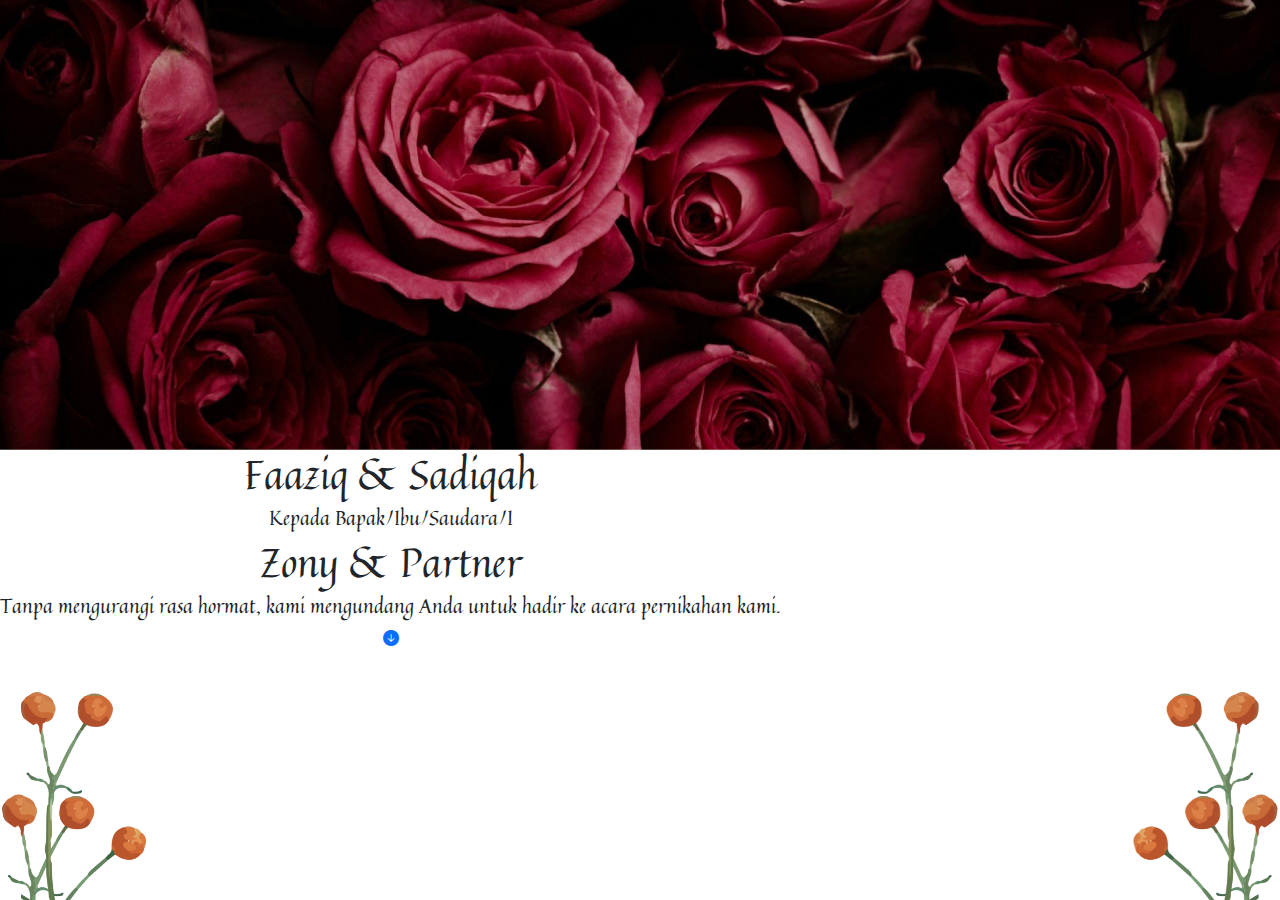
==== commit 1031780b: "Selesai" ====
--- a/index.html
+++ b/index.html
@@ -4,8 +4,11 @@
     <meta charset="UTF-8" />
     <meta http-equiv="X-UA-Compatible" content="IE=edge" />
     <meta name="viewport" content="width=device-width, initial-scale=1.0" />
-    <!-- CSS -->
-    <link rel="stylesheet" href="public/css/glightbox.min.css" />
+    <link
+      rel="shortcut icon"
+      href="public/gambar/hiasan/logo.png"
+      type="image/x-icon"
+    />
     <link rel="stylesheet" href="public/css/style.css" />
     <link rel="stylesheet" href="public/bootstrap/bootstrap.min.css" />
     <link
@@ -20,46 +23,29 @@
     />
     <!-- Javascript -->
     <script src="public/bootstrap/bootstrap.bundle.min.js" defer></script>
-    <script src="public/js/script.js" defer></script>
     <title>Template Wedding 8</title>
   </head>
+  <style>
+    .laptop .isi {
+      text-align: center;
+      position: absolute;
+      z-index: 2;
+    }
+    .laptop img {
+      max-width: 12%;
+      position: absolute;
+    }
+    .laptop img.bunga31 {
+      left: 0;
+      bottom: 0;
+    }
+    .laptop img.bunga32 {
+      right: 0;
+      bottom: 0;
+      transform: rotateY(180deg);
+    }
+  </style>
   <body>
-    <!-- Navbar Bawah -->
-    <ul class="navbar-bawah d-flex justify-content-around m-0">
-      <li>
-        <a href="#header">
-          <i class="bi bi-envelope-heart"></i>
-        </a>
-      </li>
-      <li>
-        <a href="#pengantin">
-          <i class="bi bi-people-fill"></i>
-        </a>
-      </li>
-      <li>
-        <a href="#gallery">
-          <i class="bi bi-images"></i>
-        </a>
-      </li>
-      <li>
-        <a href="#acara">
-          <i class="bi bi-calendar2-event"></i>
-        </a>
-      </li>
-      <li>
-        <a href="#kartu">
-          <i class="bi bi-envelope-paper-heart-fill"></i>
-        </a>
-      </li>
-    </ul>
-
-    <!-- Music -->
-    <div class="tombol-musik">
-      <audio id="track" src="public/musik/Sezairi-It's_You.mp3"></audio>
-      <i id="play-pause" class="bi bi-play-fill"> </i>
-    </div>
-
-    <!-- Header -->
     <section class="header" id="header">
       <div
         class="bg-mawar"
@@ -69,511 +55,41 @@
           background-repeat: no-repeat;
         "
       ></div>
-      <div class="foto-mempelai">
+      <!-- Laptop -->
+      <div class="laptop d-none d-md-block d-lg-block d-xl-block d-xxl-block">
+        <div class="isi">
+          <h1>Faaziq & Sadiqah</h1>
+          <h5>Kepada Bapak/Ibu/Saudara/I</h5>
+          <h1>Zony & Partner</h1>
+          <h5>
+            Tanpa mengurangi rasa hormat, kami mengundang Anda untuk hadir ke
+            acara pernikahan kami.
+          </h5>
+          <a href="isi.html">
+            <i class="bi bi-arrow-down-circle-fill"></i>
+          </a>
+        </div>
         <img
-          src="public/gambar/hiasan/bunga1.png"
-          class="bunga1"
-          alt="Bunga 1"
+          src="public/gambar/hiasan/bunga3.png"
+          class="bunga31"
+          alt="Bunga Hiasan"
         />
         <img
-          src="public/gambar/foto/mempelai.jpg"
-          class="foto"
-          alt="Foto Mempelai"
-        />
-        <img
-          src="public/gambar/hiasan/bunga2.png"
-          class="bunga2"
-          alt="Bunga 2"
+          src="public/gambar/hiasan/bunga3.png"
+          class="bunga32"
+          alt="Bunga Hiasan"
         />
       </div>
-      <div class="container-fluid nama-mempelai">
-        <!-- not for mobile -->
-        <div
-          class="desktop d-none d-md-block d-lg-block d-xl-block d-xxl-block"
-        >
-          <div class="row">
-            <div class="col-lg-3 col-md-3">
-              <h1 class="nmp">Faaziq Rizky</h1>
-            </div>
-            <div class="col-lg-6 col-md-6">
-              <p>
-                Atas karunia Allah SWT izinkan Kami mengundang sekaligus
-                mengharapkan doa restu dari bapak/ibu dalam acara pernikahan
-                putra & putri kami.
-              </p>
-            </div>
-            <div class="col-lg-3 col-md-3">
-              <h1 class="nmw">Sadiqah Annisa</h1>
-            </div>
-          </div>
-        </div>
-        <!-- for mobile -->
-        <div class="mobile d-md-none d-lg-none d-xl-none d-xxl-none">
-          <h1>Faaziq Rizky</h1>
-          <h1>&</h1>
-          <h1>Sadiqah Annisa</h1>
-          <p>
-            Atas karunia Allah SWT izinkan Kami mengundang sekaligus
-            mengharapkan doa restu dari bapak/ibu dalam acara pernikahan putra &
-            putri kami.
-          </p>
-        </div>
+      <!-- Phone -->
+      <div class="mobile d-md-none d-lg-none d-xl-none d-xxl-none">
+        <h1>Faaziq Rizky</h1>
+        <h1>&</h1>
+        <h1>Sadiqah Annisa</h1>
+        <p>
+          Atas karunia Allah SWT izinkan Kami mengundang sekaligus mengharapkan
+          doa restu dari bapak/ibu dalam acara pernikahan putra & putri kami.
+        </p>
       </div>
     </section>
-
-    <section
-      class="surat"
-      id="surat"
-      style="
-        background-image: url('public/gambar/hiasan/bg2.png');
-        background-size: cover;
-        background-repeat: no-repeat;
-      "
-    >
-      <p>
-        “Dan Allah menjadikan bagimu pasangan (suami atau istri)dari jenis kamu
-        sendiri, menjadikan anak dan cucu bagimu dari pasanganmu, serta
-        memberimu rezeki dari yang baik-baik. Mengapa mereka beriman kepada yang
-        batil dan mengingkari nikmat Allah?”
-        <br /><br />
-        QS. An Nahl Ayat 72
-      </p>
-    </section>
-
-    <section
-      class="bg3"
-      style="
-        background-image: url('public/gambar/hiasan/bg3.png');
-        background-size: cover;
-        background-repeat: no-repeat;
-        background-position: bottom;
-      "
-    >
-      <!-- Pengantin -->
-      <div
-        class="pengantin"
-        id="pengantin"
-        style="
-          background-image: url('public/gambar/hiasan/bunga5.png');
-          background-size: contain;
-          background-repeat: no-repeat;
-          background-position: bottom;
-        "
-      >
-        <div class="container">
-          <h3 class="tcp">Calon Pengantin</h3>
-          <!-- Pria -->
-          <div class="pria">
-            <div class="foto-pria">
-              <img
-                src="public/gambar/hiasan/bunga1.png"
-                class="bunga1"
-                alt="Bunga 1"
-              />
-              <img
-                src="public/gambar/foto/pria.jpg"
-                class="foto"
-                alt="Foto Wanita"
-              />
-              <img
-                src="public/gambar/hiasan/bunga2.png"
-                class="bunga2"
-                alt="Bunga 2"
-              />
-            </div>
-            <div class="ortu">
-              <h3>Faaziq Rizky</h3>
-              <span>Putra Pertama Dari</span>
-              <h4 class="pt-2">Ir. Soekamti, M.Pd</h4>
-              <h4>Rani Istira, M.Pd</h4>
-            </div>
-          </div>
-          <!-- Pria -->
-          <div class="wanita">
-            <div class="foto-wanita">
-              <img
-                src="public/gambar/hiasan/bunga1.png"
-                class="bunga1"
-                alt="Bunga 1"
-              />
-              <img
-                src="public/gambar/foto/wanita.jpg"
-                class="foto"
-                alt="Foto Pria"
-              />
-              <img
-                src="public/gambar/hiasan/bunga2.png"
-                class="bunga2"
-                alt="Bunga 2"
-              />
-            </div>
-            <div class="ortu">
-              <h3>Sadiqah Annisa</h3>
-              <span>Putri Pertama Dari</span>
-              <h4 class="pt-2">Ir. Muhammad Alif, M.Pd</h4>
-              <h4>Indira, M.Pd</h4>
-            </div>
-          </div>
-        </div>
-      </div>
-      <div class="gb4">
-        <img
-          src="public/gambar/hiasan/bunga4.png"
-          class="bunga4"
-          alt="Bunga 4"
-        />
-      </div>
-      <!-- Gallery -->
-      <div class="gallery" id="gallery">
-        <div
-          class="bg-gallery"
-          style="
-            background-image: url('public/gambar/foto/wi15.jpg');
-            background-size: cover;
-            background-repeat: no-repeat;
-          "
-        ></div>
-        <h3 class="tg">Gallery</h3>
-        <div class="container">
-          <div class="isi-gallery">
-            <div class="card gallery1">
-              <a class="glightbox" href="public/gambar/foto/wi15.jpg">
-                <img
-                  src="public/gambar/foto/wi15.jpg"
-                  alt=""
-                  class="img-fluid"
-                />
-              </a>
-            </div>
-            <!-- card 2 -->
-            <div class="card gallery2">
-              <a class="glightbox" href="public/gambar/foto/wi5.jpg">
-                <img
-                  src="public/gambar/foto/wi5.jpg"
-                  alt=""
-                  class="img-fluid"
-                />
-              </a>
-            </div>
-            <!-- card 3 -->
-            <div class="card gallery3">
-              <a class="glightbox" href="public/gambar/foto/wi12.jpg">
-                <img
-                  src="public/gambar/foto/wi12.jpg"
-                  alt=""
-                  class="img-fluid"
-                />
-              </a>
-            </div>
-            <!-- card 4 -->
-            <div class="card gallery4">
-              <a class="glightbox" href="public/gambar/foto/wi9.jpg">
-                <img
-                  src="public/gambar/foto/wi9.jpg"
-                  alt=""
-                  class="img-fluid"
-                />
-              </a>
-            </div>
-            <!-- card 5 -->
-            <div class="card gallery5">
-              <a class="glightbox" href="public/gambar/foto/wi7.jpg">
-                <img
-                  src="public/gambar/foto/wi7.jpg"
-                  alt=""
-                  class="img-fluid"
-                />
-              </a>
-            </div>
-            <!-- card 6 -->
-            <div class="card gallery6">
-              <a class="glightbox" href="public/gambar/foto/wi14.jpg">
-                <img
-                  src="public/gambar/foto/wi14.jpg"
-                  alt=""
-                  class="img-fluid"
-                />
-              </a>
-            </div>
-          </div>
-        </div>
-      </div>
-      <!-- Acara -->
-      <div class="acara" id="acara">
-        <div class="container">
-          <!-- Tanngal -->
-          <div class="tanggal">
-            <h1>Acara Mulai Diselenggarakan Pada</h1>
-            <span>Minggu, 10 Februari 2023</span>
-          </div>
-          <!-- Jadwal -->
-          <div class="jadwal">
-            <div class="hari">
-              <h1>100 <span>Hari</span></h1>
-            </div>
-            <!-- Waktu -->
-            <div
-              class="d-flex justify-content-evenly align-items-center text-center"
-            >
-              <div class="jam">
-                <h1>100 <span>Jam</span></h1>
-              </div>
-              <div class="menit">
-                <h1>100 <span>Menit</span></h1>
-              </div>
-              <div class="detik">
-                <h1>100 <span>Detik</span></h1>
-              </div>
-            </div>
-            <!-- Tamu -->
-            <div class="tamu">
-              <h1>300 <span>Tamu</span></h1>
-              <span>Merespon akan datang ke Acara</span>
-              <br />
-              <span>Ayo kirim respon Kamu juga</span>
-            </div>
-            <!-- Konfirmasi Kehadiran -->
-            <div class="kehadiran">
-              <button class="btn me-2">Konfirmasi Kehadiran</button>
-              <button class="btn">
-                <i class="bi bi-bell-fill"></i>
-              </button>
-            </div>
-          </div>
-        </div>
-      </div>
-      <div class="gb4">
-        <img
-          src="public/gambar/hiasan/bunga4.png"
-          class="bunga4"
-          alt="Bunga 4"
-        />
-      </div>
-      <!-- Lokasi -->
-      <div class="lokasi" id="lokasi">
-        <!-- Akad Nikah -->
-        <div class="container akad-nikah">
-          <h3 class="tan">Akad Nikah</h3>
-          <div class="tdj">
-            <h4>Sabtu, 7 Mei 2023</h4>
-            <h4>Jam 09.00 - Selesai</h4>
-          </div>
-          <span
-            >Jl. Pepaya Raya, Kuranji, Kec. Kuranji, Kota Padang, Sumatera Barat
-            25173</span
-          >
-          <!-- Map Akad Nikah -->
-          <iframe
-            src="https://www.google.com/maps/embed?pb=!1m18!1m12!1m3!1d3989.3010958429218!2d100.3577223147536!3d-0.9225826993269867!2m3!1f0!2f0!3f0!3m2!1i1024!2i768!4f13.1!3m3!1m2!1s0x2fd4b8b50f84e2df%3A0x6b663fb549733102!2sSTMIK%20Indonesia%20Padang!5e0!3m2!1sid!2sid!4v1656595492006!5m2!1sid!2sid"
-            class="google-map"
-            allowfullscreen="true"
-            loading="lazy"
-            referrerpolicy="no-referrer-when-downgrade"
-          ></iframe>
-          <button type="submit" class="btn mx-auto">Lihat Lokasi</button>
-        </div>
-        <!-- Resepsi 1 -->
-        <div class="container resepsi1">
-          <h3 class="tan">Resepsi 1</h3>
-          <div class="tdj">
-            <h4>Sabtu, 7 Mei 2023</h4>
-            <h4>Jam 09.00 - Selesai</h4>
-          </div>
-          <span
-            >Jl. Pepaya Raya, Kuranji, Kec. Kuranji, Kota Padang, Sumatera Barat
-            25173</span
-          >
-          <!-- Map Akad Nikah -->
-          <iframe
-            src="https://www.google.com/maps/embed?pb=!1m18!1m12!1m3!1d3989.3010958429218!2d100.3577223147536!3d-0.9225826993269867!2m3!1f0!2f0!3f0!3m2!1i1024!2i768!4f13.1!3m3!1m2!1s0x2fd4b8b50f84e2df%3A0x6b663fb549733102!2sSTMIK%20Indonesia%20Padang!5e0!3m2!1sid!2sid!4v1656595492006!5m2!1sid!2sid"
-            class="google-map"
-            allowfullscreen="true"
-            loading="lazy"
-            referrerpolicy="no-referrer-when-downgrade"
-          ></iframe>
-          <button type="submit" class="btn mx-auto">Lihat Lokasi</button>
-        </div>
-        <!-- Resepsi 1 -->
-        <div class="container resepsi2">
-          <h3 class="tan">Resepsi 2</h3>
-          <div class="tdj">
-            <h4>Sabtu, 7 Mei 2023</h4>
-            <h4>Jam 09.00 - Selesai</h4>
-          </div>
-          <span
-            >Jl. Pepaya Raya, Kuranji, Kec. Kuranji, Kota Padang, Sumatera Barat
-            25173</span
-          >
-          <!-- Map Akad Nikah -->
-          <iframe
-            src="https://www.google.com/maps/embed?pb=!1m18!1m12!1m3!1d3989.3010958429218!2d100.3577223147536!3d-0.9225826993269867!2m3!1f0!2f0!3f0!3m2!1i1024!2i768!4f13.1!3m3!1m2!1s0x2fd4b8b50f84e2df%3A0x6b663fb549733102!2sSTMIK%20Indonesia%20Padang!5e0!3m2!1sid!2sid!4v1656595492006!5m2!1sid!2sid"
-            class="google-map"
-            allowfullscreen="true"
-            loading="lazy"
-            referrerpolicy="no-referrer-when-downgrade"
-          ></iframe>
-          <button type="submit" class="btn mx-auto">Lihat Lokasi</button>
-        </div>
-      </div>
-      <div class="gb4">
-        <img
-          src="public/gambar/hiasan/bunga4.png"
-          class="bunga4"
-          alt="Bunga 4"
-        />
-      </div>
-      <!-- Mengundang -->
-      <div class="mengundang" id="mengundang">
-        <div class="container">
-          <h3 class="ttm">Turut Mengundang</h3>
-          <div class="keluarga-pria">
-            <span>Keluarga Besar Mempelai Pria</span>
-            <h5 class="mt-4">Dr. Ayahanda M.Pd</h5>
-            <h5>Drs. Ibunda M.Pd</h5>
-            <h5>Dr. Dicky Panjaitan, M.Pd</h5>
-            <h5>M. Maxim Panjaitan M.Pd</h5>
-          </div>
-          <div class="keluarga-wanita mt-4">
-            <span>Keluarga Besar Mempelai Wanita</span>
-            <h5 class="mt-4">Dr. Ayahanda M.Pd</h5>
-            <h5>Drs. Ibunda M.Pd</h5>
-            <h5>Ir. Grabby Park M.Pd</h5>
-          </div>
-        </div>
-      </div>
-      <div class="gb4">
-        <img
-          src="public/gambar/hiasan/bunga4.png"
-          class="bunga4"
-          alt="Bunga 4"
-        />
-      </div>
-      <!-- Kartu -->
-      <div id="kartu">
-        <div class="container kartu-ucapan" id="kartu-ucapan">
-          <h3 class="tku">Kirim Ucapan</h3>
-          <!-- Daftar Kartu -->
-          <div
-            class="daftar-kartu d-flex justify-content-center align-items-center mb-5"
-          >
-            <div class="card">
-              <div
-                class="kepala-card py-3 d-flex justify-content-center align-items-center sticky-top"
-              >
-                <i class="bi bi-chat-square-text me-2 fs-5"></i>
-                <h5 class="mb-0">Ucapan</h5>
-              </div>
-              <div class="kepala-body">
-                <img src="public/gambar/foto/person1.jpg" alt="person 1" />
-                <div class="nama ms-4">
-                  <h6>Roni Hidayat</h6>
-                  <p>Magelang, Jawa Tengah</p>
-                </div>
-                <p class="ms-auto">2hr ago</p>
-              </div>
-              <div class="card-body">
-                <p>
-                  Lorem ipsum dolor sit amet consectetur adipisicing elit.
-                  Perspiciatis a magni molestias eos et id vero eum totam
-                  ducimus sit labore optio, consequatur soluta adipisci?
-                  Reprehenderit deserunt iure itaque pariatur?
-                </p>
-                <hr />
-              </div>
-              <div class="kepala-body">
-                <img src="public/gambar/foto/person2.jpg" alt="person 2" />
-                <div class="nama ms-4">
-                  <h6>Bambang Uno</h6>
-                  <p>Bandung, Jawa Barat</p>
-                </div>
-                <p class="ms-auto">16hr ago</p>
-              </div>
-              <div class="card-body">
-                <p>
-                  Lorem ipsum dolor sit amet consectetur adipisicing elit.
-                  Perspiciatis a magni molestias eos et id vero eum totam
-                  ducimus sit labore optio, consequatur soluta adipisci?
-                  Reprehenderit deserunt iure itaque pariatur?
-                </p>
-                <hr />
-              </div>
-              <div class="kepala-body">
-                <img src="public/gambar/foto/person3.jpg" alt="person 3" />
-                <div class="nama ms-4">
-                  <h6>Rey Marc Hasibuan</h6>
-                  <p>Medan, Sumatera Utara</p>
-                </div>
-                <p class="ms-auto">1day ago</p>
-              </div>
-              <div class="card-body">
-                <p>
-                  Lorem ipsum dolor sit amet consectetur adipisicing elit.
-                  Perspiciatis a magni molestias eos et id vero eum totam
-                  ducimus sit labore optio, consequatur soluta adipisci?
-                  Reprehenderit deserunt iure itaque pariatur?
-                </p>
-                <hr />
-              </div>
-            </div>
-          </div>
-          <!-- Tulis Pesan -->
-          <div
-            class="tulis-pesan d-flex justify-content-center align-items-center"
-          >
-            <div class="card">
-              <div
-                class="kepala-card py-3 d-flex justify-content-center align-items-center"
-              >
-                <i class="bi bi-chat-square-text me-2 fs-5"></i>
-                <h4 class="mb-0">Tulis Pesan</h4>
-              </div>
-              <!-- <hr /> -->
-              <form action="#" class="mx-auto">
-                <div class="mb-3">
-                  <label for="nama" class="form-label">Nama lengkap</label>
-                  <input
-                    type="text"
-                    class="form-control"
-                    placeholder="Nama lengkap"
-                  />
-                </div>
-                <div class="mb-3">
-                  <label for="alamat" class="form-label">Alamat</label>
-                  <input
-                    type="text"
-                    class="form-control"
-                    placeholder="Alamat"
-                  />
-                </div>
-                <div class="mb-3">
-                  <label for="moments" class="form-label"
-                    >Share the moments</label
-                  >
-                  <input
-                    type="file"
-                    class="form-control"
-                    placeholder="hahaha"
-                  />
-                </div>
-                <div class="mb-4">
-                  <label for="pesan" class="form-label">Tulis pesan</label>
-                  <input
-                    type="text"
-                    class="form-control"
-                    placeholder="Tulis pesan"
-                  />
-                </div>
-                <div
-                  class="mb-3 d-flex justify-content-center align-items-center"
-                >
-                  <button type="button" class="btn">Kirim Pesan</button>
-                </div>
-              </form>
-            </div>
-          </div>
-        </div>
-      </div>
-    </section>
-    <script src="public/js/glightbox.min.js"></script>
   </body>
 </html>
--- a/public/css/style.css
+++ b/public/css/style.css
@@ -96,6 +96,7 @@
 
 .header .bg-mawar {
   height: 50vh;
+  z-index: 1;
 }
 
 .header .foto-mempelai {
@@ -246,8 +247,8 @@
 /* ? Gallery */
 .gallery .bg-gallery {
   position: absolute;
-  margin-top: 13rem;
-  height: 90vh;
+  margin-top: 3rem;
+  height: 92vh;
   width: 100%;
   z-index: 0;
 }
@@ -695,7 +696,7 @@
     margin-left: -2rem;
   }
   .gallery .bg-gallery {
-    margin-top: 7rem;
+    height: 86vh;
   }
   .kartu-ucapan .daftar-kartu .card .kepala-body img {
     width: 12%;
@@ -752,8 +753,8 @@
     max-width: 20%;
   }
   .gallery .bg-gallery {
-    margin-top: 12rem;
-    height: 30vh;
+    margin-top: 3rem;
+    height: 39vh;
   }
   .acara {
     padding-top: 10rem;
@@ -871,8 +872,8 @@
       "g6 g6";
   }
   .gallery .bg-gallery {
-    margin-top: 20rem;
-    height: 55vh;
+    margin-top: 3rem;
+    height: 87vh;
   }
   .acara {
     padding-top: 5rem;
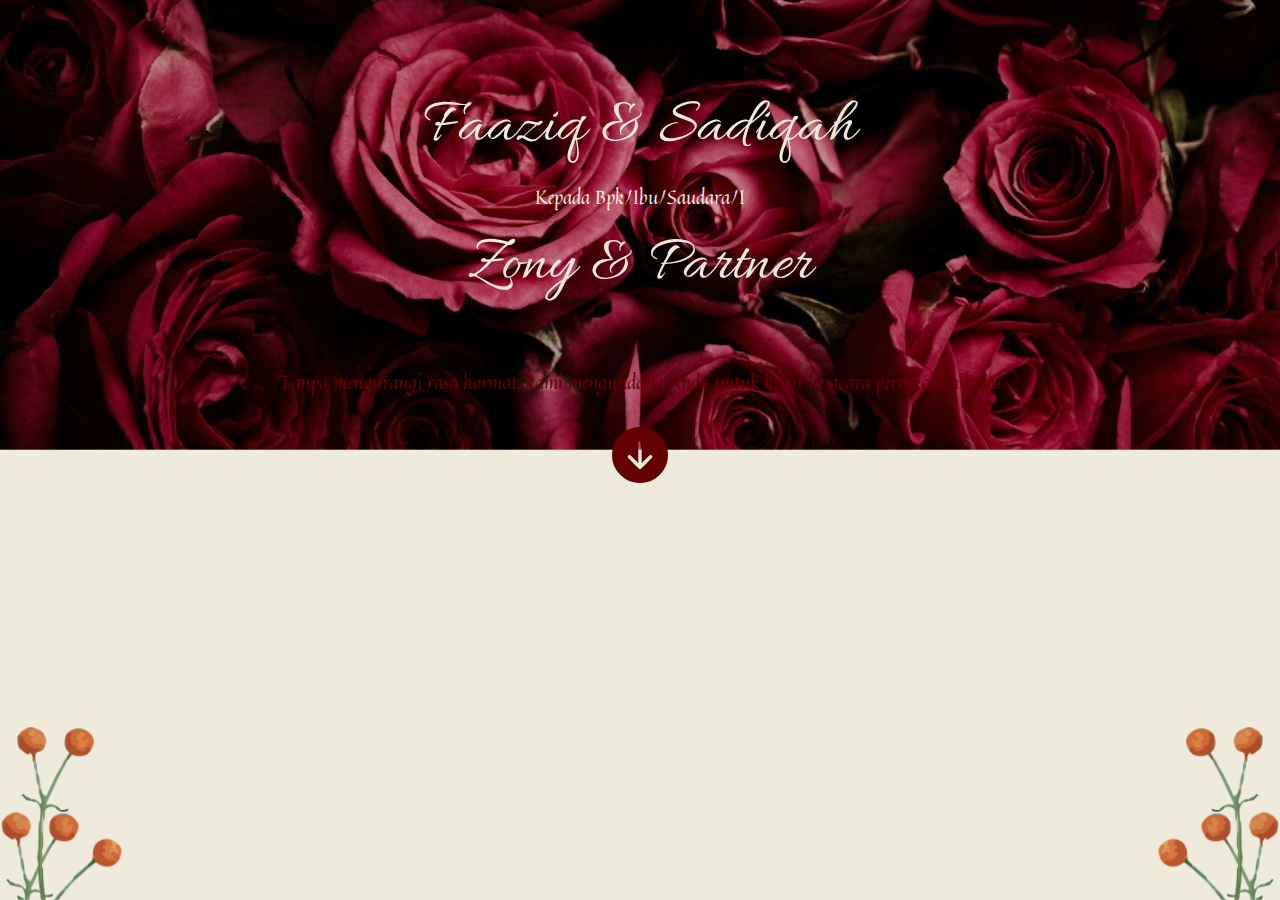
==== commit 8e99c1cf: "Perbaikan responsive dan gallery" ====
--- a/index.html
+++ b/index.html
@@ -9,7 +9,6 @@
       href="public/gambar/hiasan/logo.png"
       type="image/x-icon"
     />
-    <link rel="stylesheet" href="public/css/style.css" />
     <link rel="stylesheet" href="public/bootstrap/bootstrap.min.css" />
     <link
       rel="stylesheet"
@@ -25,28 +24,159 @@
     <script src="public/bootstrap/bootstrap.bundle.min.js" defer></script>
     <title>Template Wedding 8</title>
   </head>
-  <style>
-    .laptop .isi {
+  <style type="text/css">
+    * {
+      margin: 0;
+      padding: 0;
+      box-sizing: border-box;
+      font-family: "Quintessential", cursive;
+    }
+
+    :root {
+      --warna1: #630000;
+      --warna2: #180a0a;
+      --warna3: #eeebdd;
+      --warna4: #d8b6a4;
+      --lengkung: 1rem;
+      --lengkungO: 999px;
+    }
+
+    body {
+      height: 100%;
+    }
+
+    .header {
+      background-color: var(--warna3);
+    }
+
+    .header .bg-mawar {
+      height: 50vh;
+    }
+
+    .header .laptop {
+      height: 50vh;
+    }
+
+    .header .laptop div {
+      color: var(--warna3);
       text-align: center;
-      position: absolute;
-      z-index: 2;
-    }
-    .laptop img {
-      max-width: 12%;
-      position: absolute;
-    }
-    .laptop img.bunga31 {
+      position: relative;
+      bottom: 40vh;
+      z-index: 3;
+    }
+
+    .header .laptop div h1 {
+      font-family: "Allura", cursive;
+      font-size: 4rem;
+    }
+
+    .header .laptop div p {
+      font-size: 1.2rem;
+      text-align: center;
+    }
+
+    .header .laptop div p.p1 {
+      color: var(--warna3);
+      margin-top: 1rem;
+    }
+
+    .header .laptop div p.p2 {
+      color: var(--warna1);
+      margin-top: 4rem;
+    }
+
+    .header .laptop div a {
+      font-size: 3.5rem;
+      color: var(--warna1);
+    }
+
+    .header .laptop .bunga img {
+      max-width: 10%;
+      height: auto;
+      position: fixed;
+      bottom: 0;
+    }
+
+    .header .laptop .bunga img:nth-child(1) {
       left: 0;
-      bottom: 0;
-    }
-    .laptop img.bunga32 {
+    }
+
+    .header .laptop .bunga img:nth-child(2) {
       right: 0;
-      bottom: 0;
       transform: rotateY(180deg);
+    }
+    @media (min-width: 768px) and (max-width: 991.98px) {
+      .header .laptop div {
+        bottom: 33vh;
+      }
+      .header .laptop div p {
+        margin-top: -6rem;
+      }
+      .header .laptop div p.p2 {
+        margin-top: 10rem;
+      }
+      .header .laptop .bunga img {
+        max-width: 25%;
+      }
+    }
+    @media (max-width: 575.98px) {
+      .header {
+        height: 100%;
+      }
+      .header .foto-mempelai {
+        position: absolute;
+        top: 2rem;
+      }
+      .header .foto-mempelai img.bunga1 {
+        max-width: 25%;
+        margin-top: 14rem;
+        margin-right: -2rem;
+      }
+      .header .foto-mempelai img.foto {
+        max-width: 60%;
+        border-top-left-radius: 5rem;
+        border-bottom-right-radius: 5rem;
+      }
+      .header .foto-mempelai img.bunga2 {
+        max-width: 25%;
+        margin-top: 14rem;
+        margin-left: -2rem;
+      }
+      /* ! For Mobile */
+      .header .nama-mempelai .mobile {
+        text-align: center;
+        font-weight: normal;
+      }
+      .header .nama-mempelai .mobile {
+        padding-top: 2rem;
+      }
+      .header .nama-mempelai .mobile h1 {
+        color: var(--warna1);
+        font-size: 2.5rem;
+      }
+      .header .nama-mempelai .mobile p {
+        color: var(--warna2);
+        padding: 1rem 0;
+        font-size: 1rem;
+        margin-bottom: 0;
+      }
+      .header .nama-mempelai .mobile p {
+        width: 90%;
+        margin: auto;
+      }
+      .header .nama-mempelai .mobile a.btn {
+        background-color: var(--warna1);
+        color: var(--warna3);
+        padding: 0.5rem 1.5rem;
+        margin-top: 2rem;
+        font-size: 1rem;
+        font-weight: bold;
+        border-radius: 50px;
+      }
     }
   </style>
   <body>
-    <section class="header" id="header">
+    <div class="header" id="header">
       <div
         class="bg-mawar"
         style="
@@ -55,41 +185,53 @@
           background-repeat: no-repeat;
         "
       ></div>
-      <!-- Laptop -->
-      <div class="laptop d-none d-md-block d-lg-block d-xl-block d-xxl-block">
-        <div class="isi">
+      <div class="nama-mempelai">
+        <!-- Laptop -->
+        <div class="laptop d-none d-md-block d-lg-block d-xl-block d-xxl-block">
+          <div>
+            <h1>Faaziq & Sadiqah</h1>
+            <p class="p1">Kepada Bpk/Ibu/Saudara/I</p>
+            <h1>Zony & Partner</h1>
+            <p class="p2">
+              Tanpa mengurangi rasa hormat, kami mengundang Anda untuk hadir ke
+              acara pernikahan kami
+            </p>
+            <a href="isi.html" class="bi bi-arrow-down-circle-fill"></a>
+          </div>
+          <div class="bunga">
+            <img src="public/gambar/hiasan/bunga3.png" alt="Bunga 3" />
+            <img src="public/gambar/hiasan/bunga3.png" alt="Bunga 3" />
+          </div>
+        </div>
+        <!-- Phone -->
+        <div class="mobile d-md-none d-lg-none d-xl-none d-xxl-none">
+          <div class="foto-mempelai">
+            <img
+              src="public/gambar/hiasan/bunga1.png"
+              class="bunga1"
+              alt="Bunga 1"
+            />
+            <img
+              src="public/gambar/foto/mempelai.jpg"
+              class="foto"
+              alt="Foto Mempelai"
+            />
+            <img
+              src="public/gambar/hiasan/bunga2.png"
+              class="bunga2"
+              alt="Bunga 2"
+            />
+          </div>
           <h1>Faaziq & Sadiqah</h1>
-          <h5>Kepada Bapak/Ibu/Saudara/I</h5>
+          <p>Kepada Bpk/Ibu/Saudara/I</p>
           <h1>Zony & Partner</h1>
-          <h5>
+          <p class="p2">
             Tanpa mengurangi rasa hormat, kami mengundang Anda untuk hadir ke
-            acara pernikahan kami.
-          </h5>
-          <a href="isi.html">
-            <i class="bi bi-arrow-down-circle-fill"></i>
-          </a>
+            acara pernikahan kami
+          </p>
+          <a href="isi.html" class="btn">Buka Undangan</a>
         </div>
-        <img
-          src="public/gambar/hiasan/bunga3.png"
-          class="bunga31"
-          alt="Bunga Hiasan"
-        />
-        <img
-          src="public/gambar/hiasan/bunga3.png"
-          class="bunga32"
-          alt="Bunga Hiasan"
-        />
       </div>
-      <!-- Phone -->
-      <div class="mobile d-md-none d-lg-none d-xl-none d-xxl-none">
-        <h1>Faaziq Rizky</h1>
-        <h1>&</h1>
-        <h1>Sadiqah Annisa</h1>
-        <p>
-          Atas karunia Allah SWT izinkan Kami mengundang sekaligus mengharapkan
-          doa restu dari bapak/ibu dalam acara pernikahan putra & putri kami.
-        </p>
-      </div>
-    </section>
+    </div>
   </body>
 </html>
